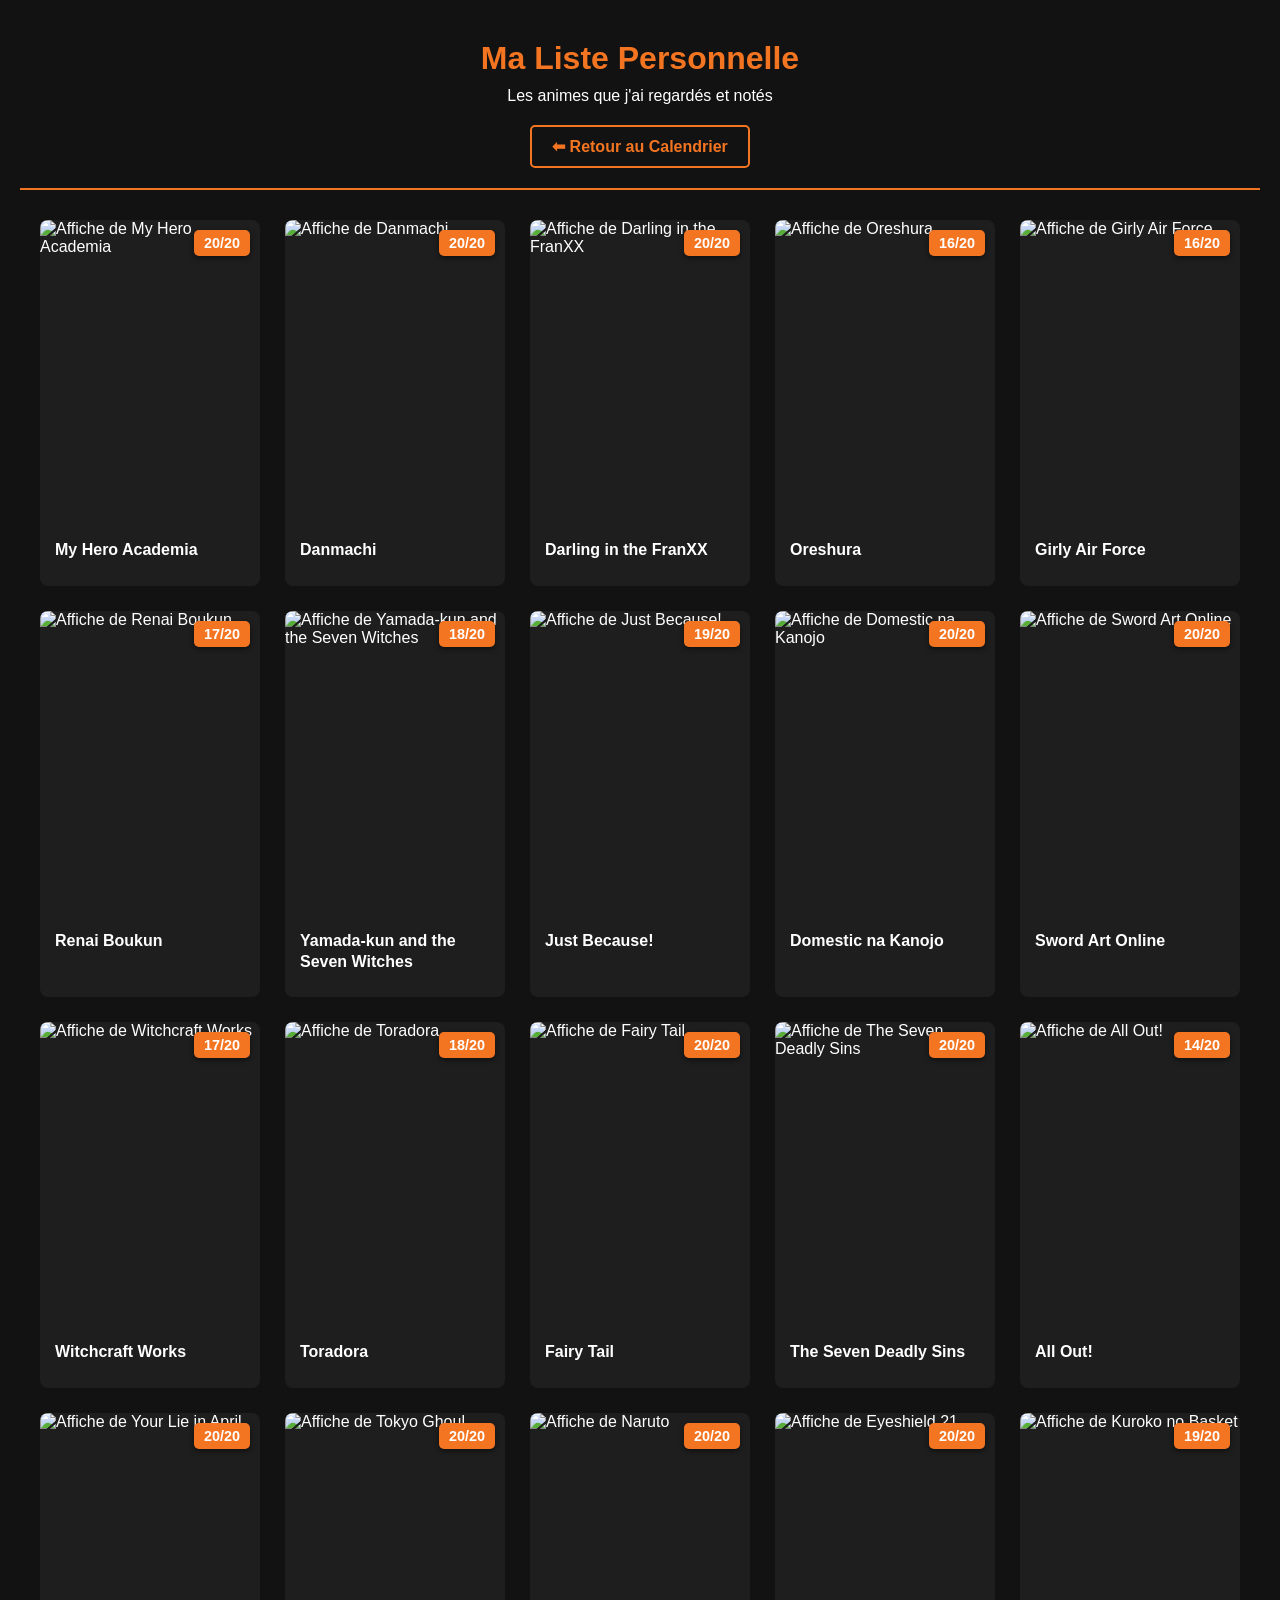
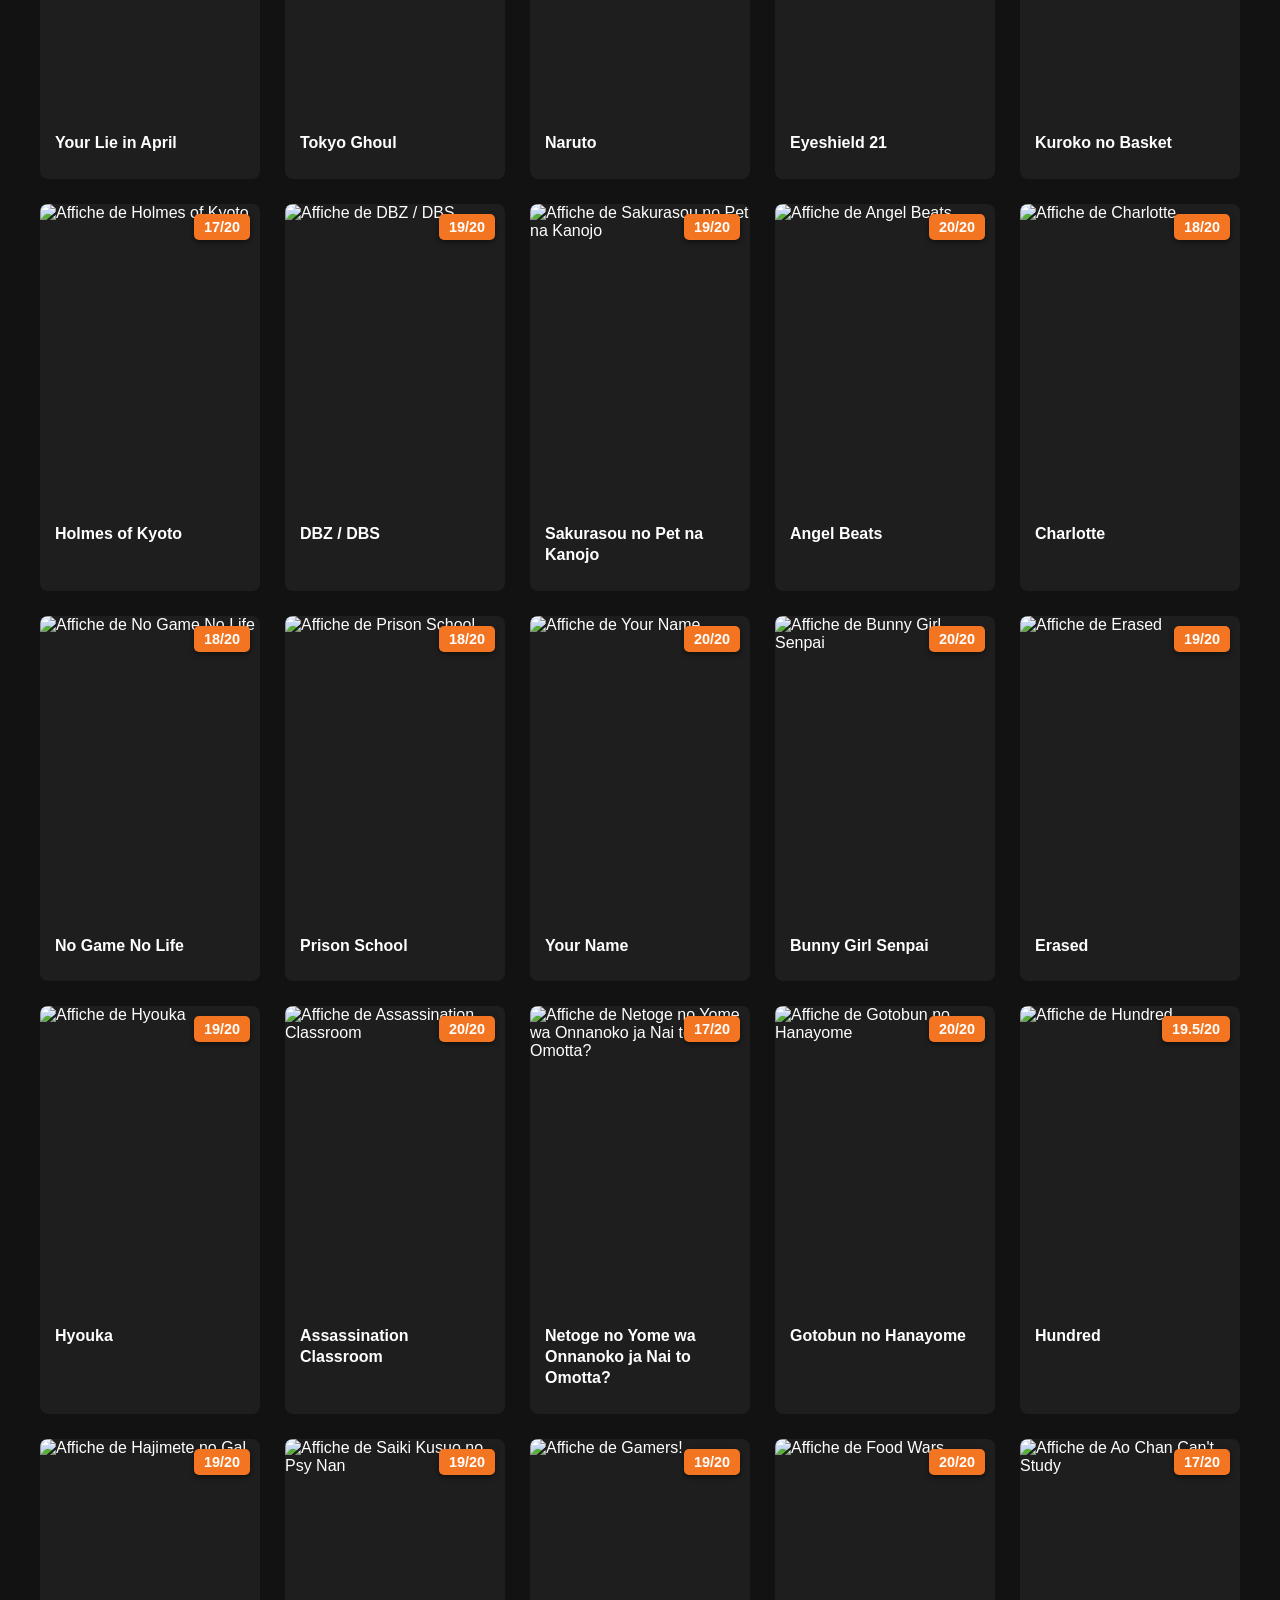
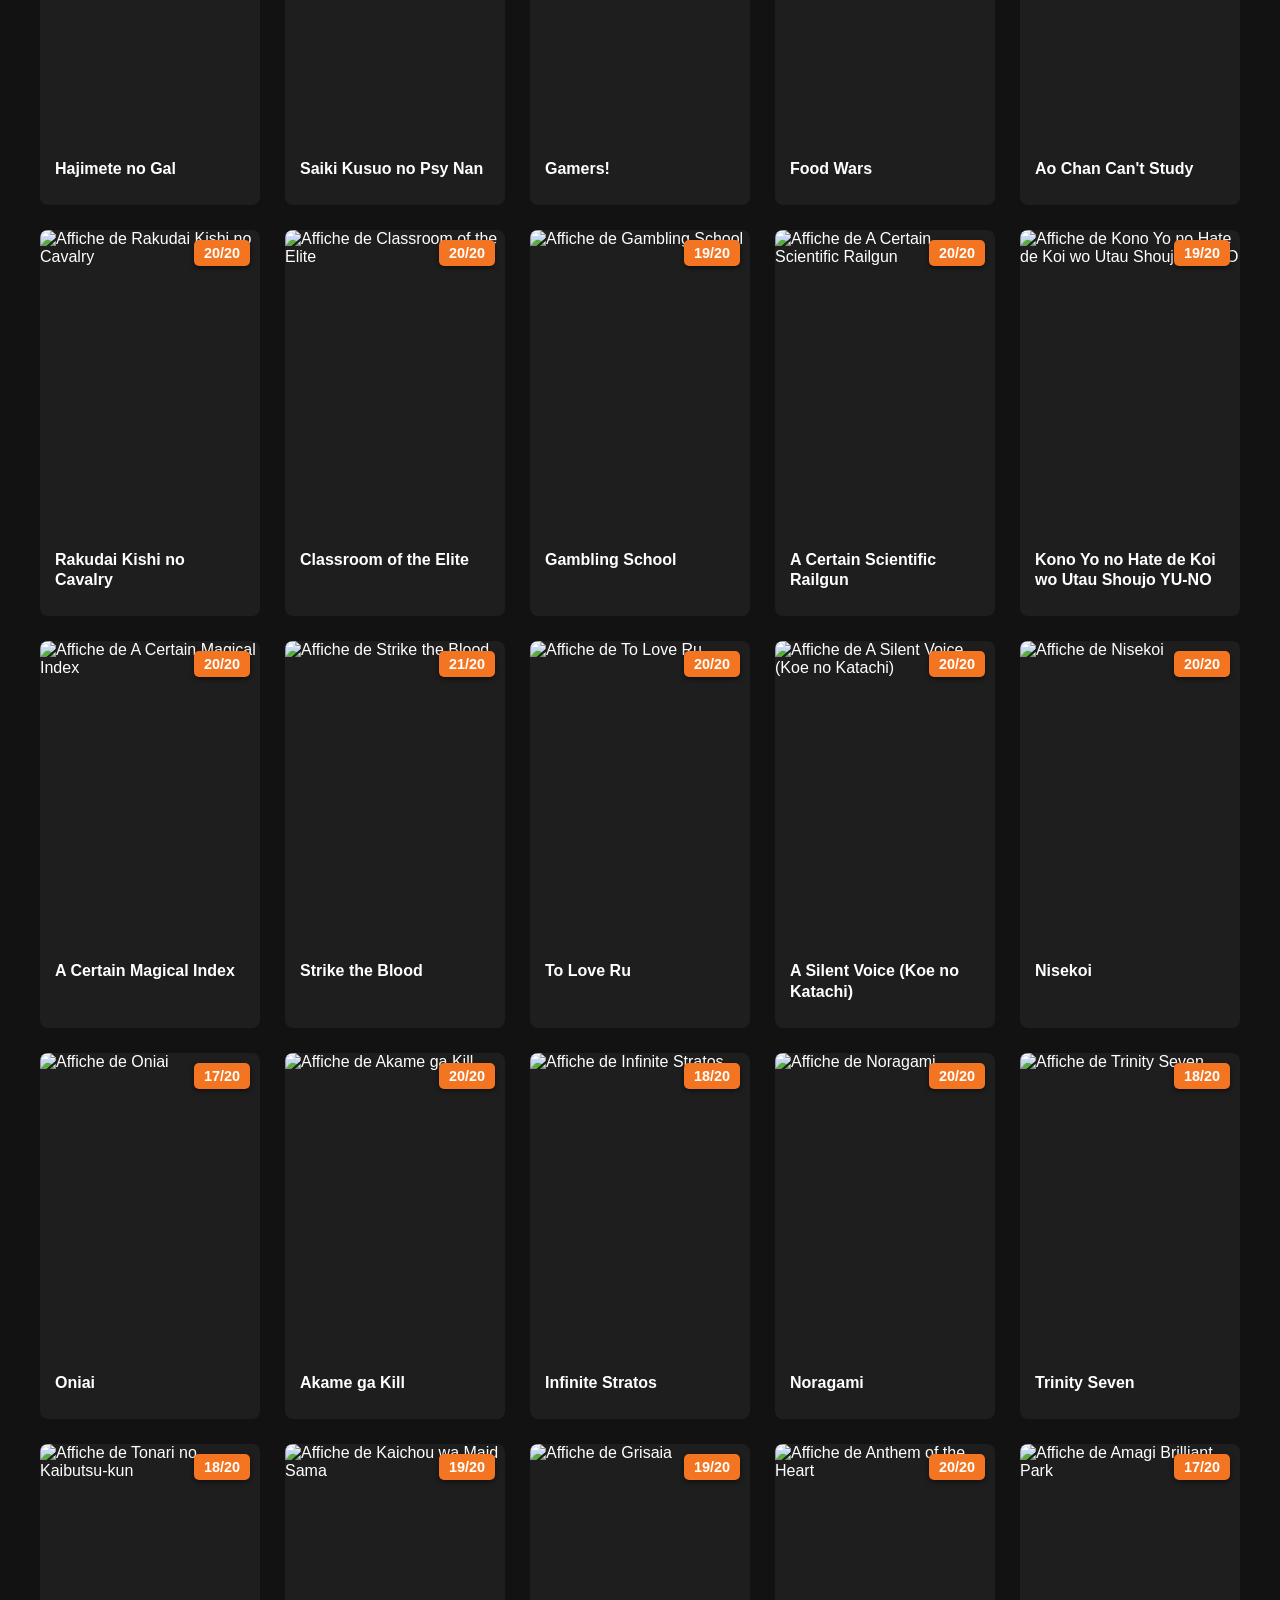
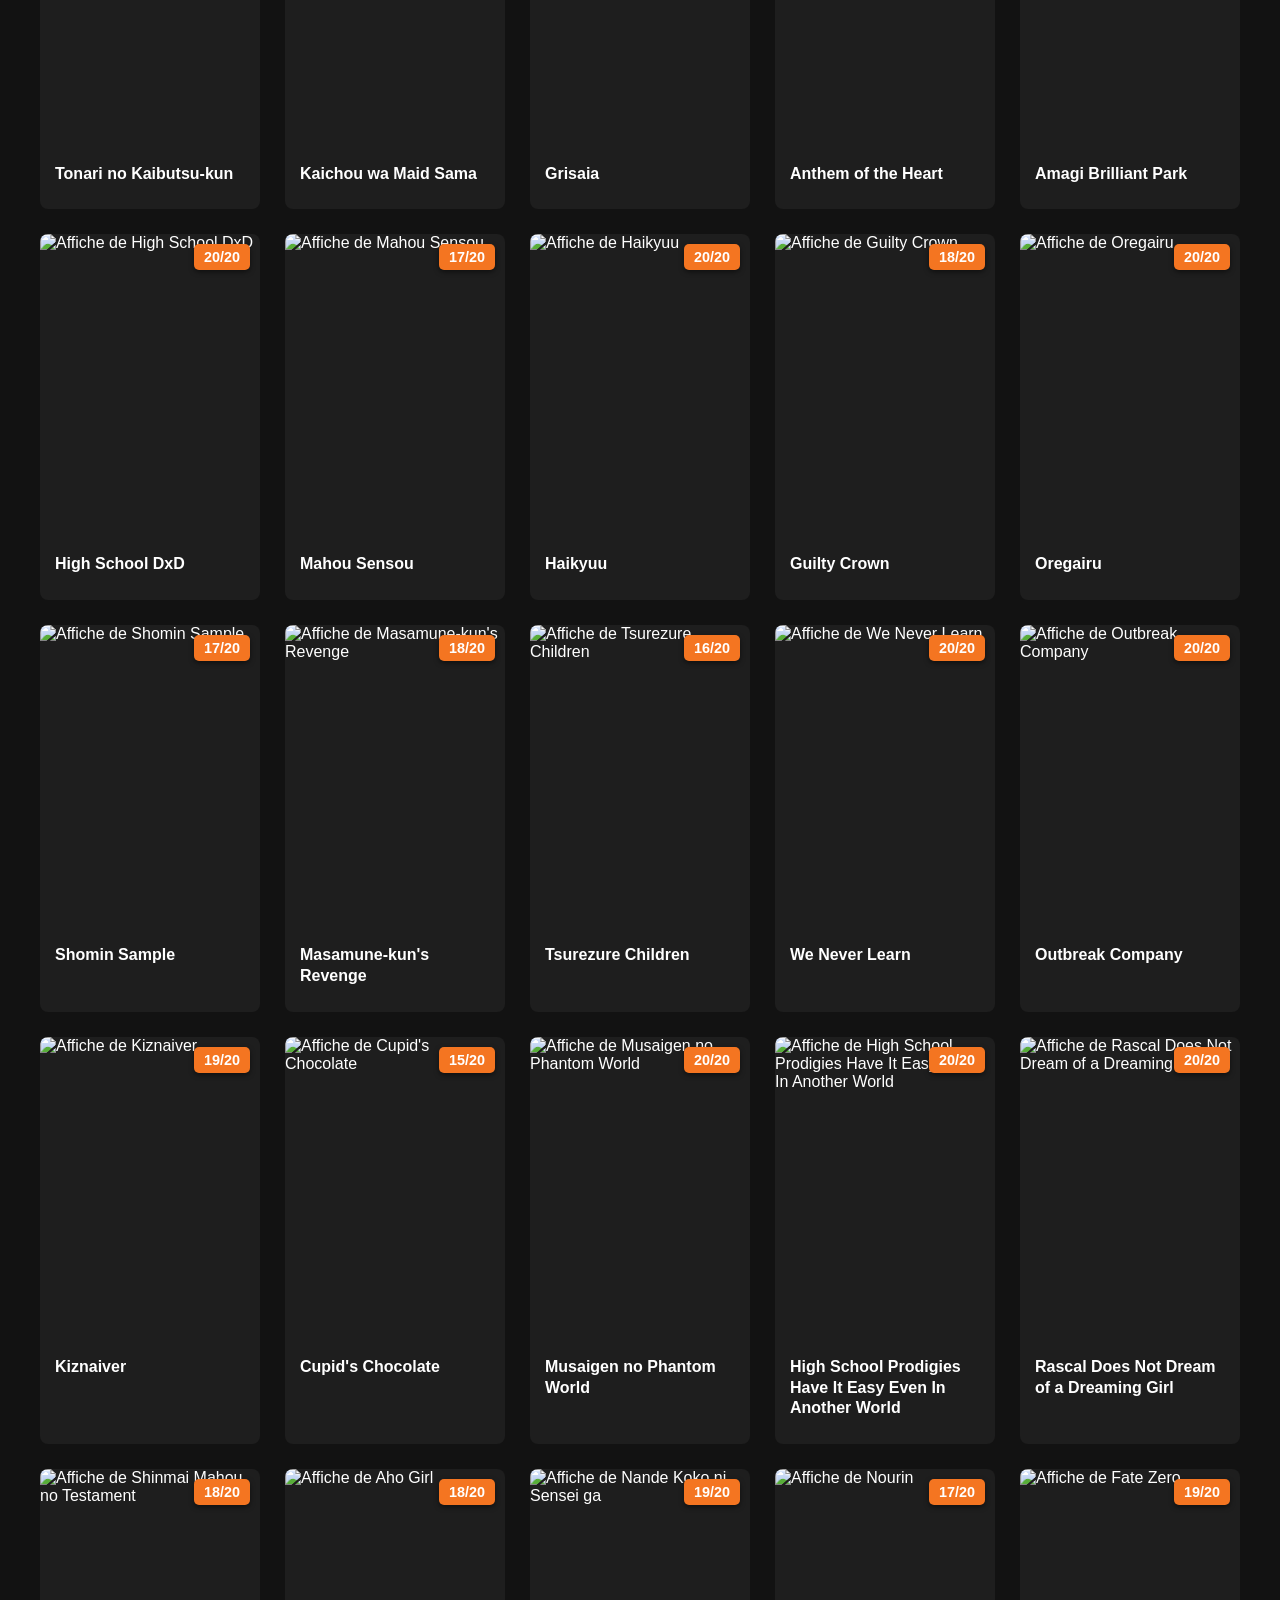
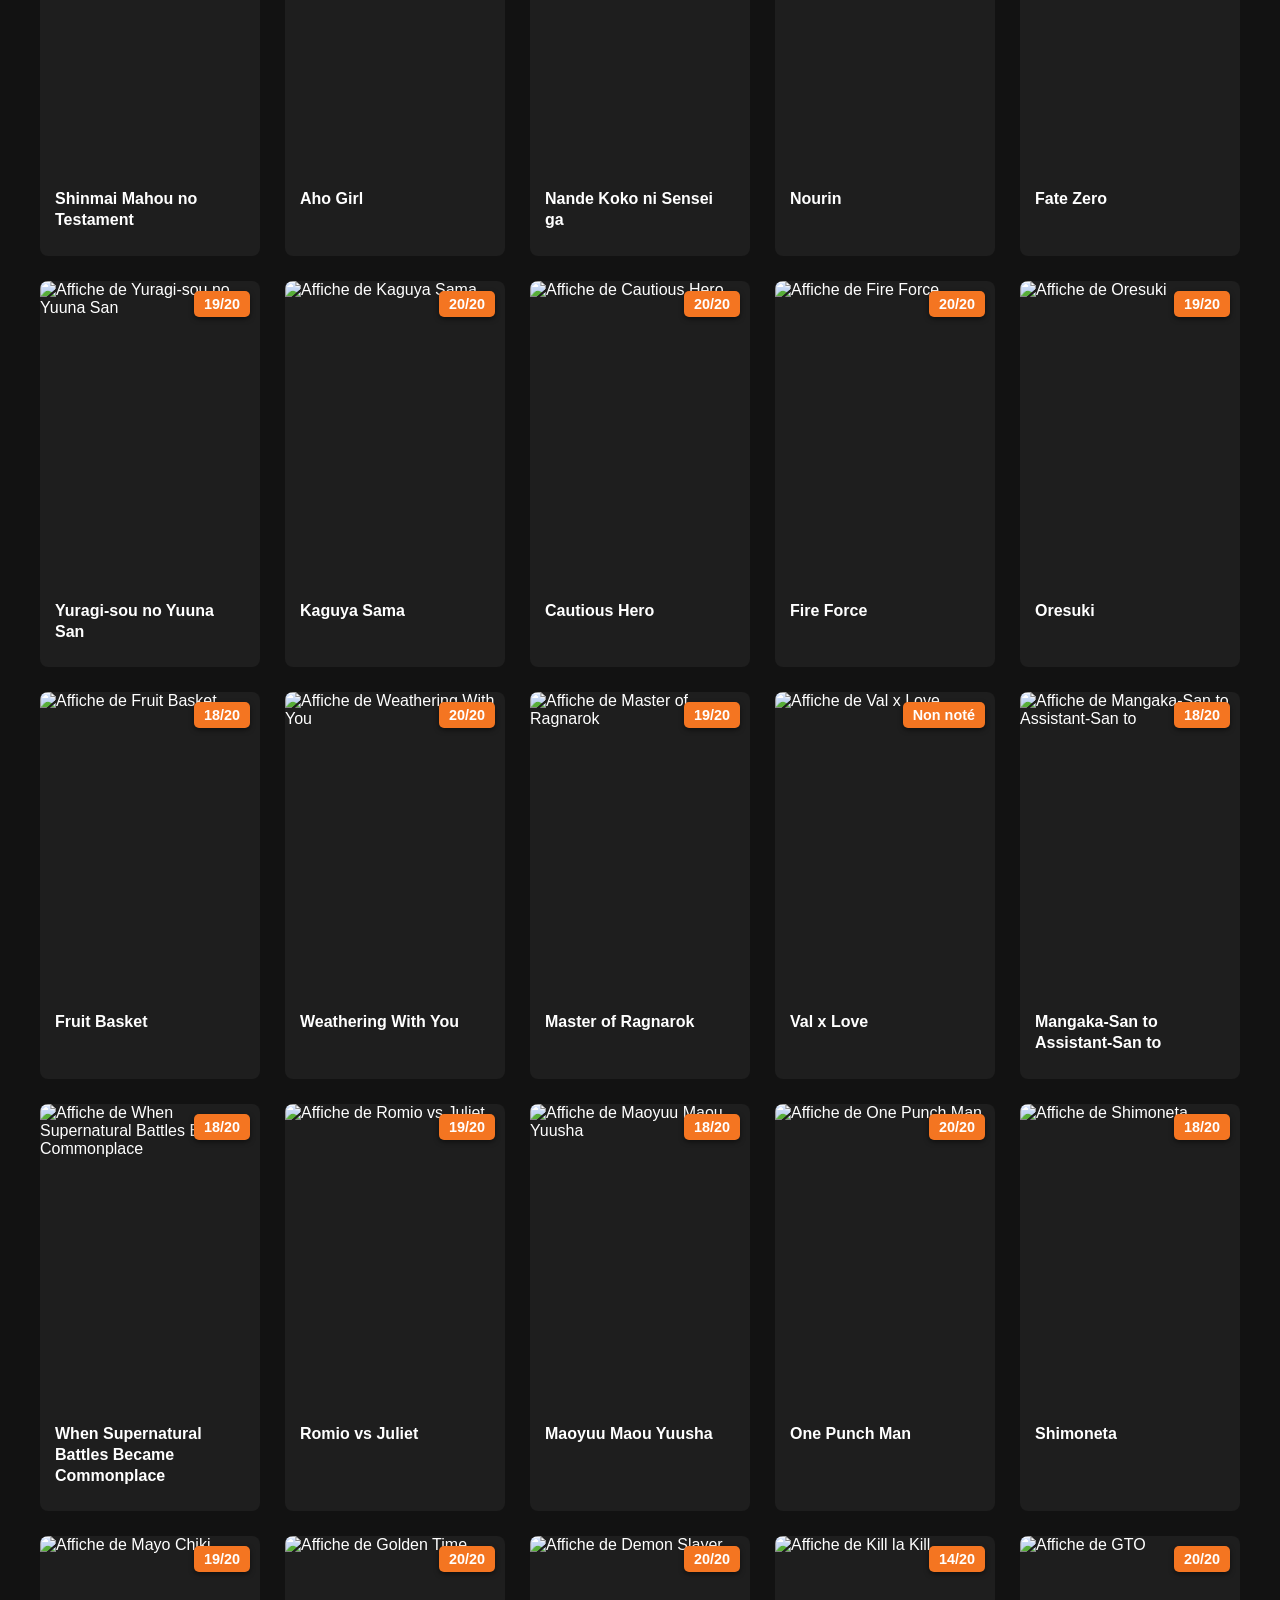
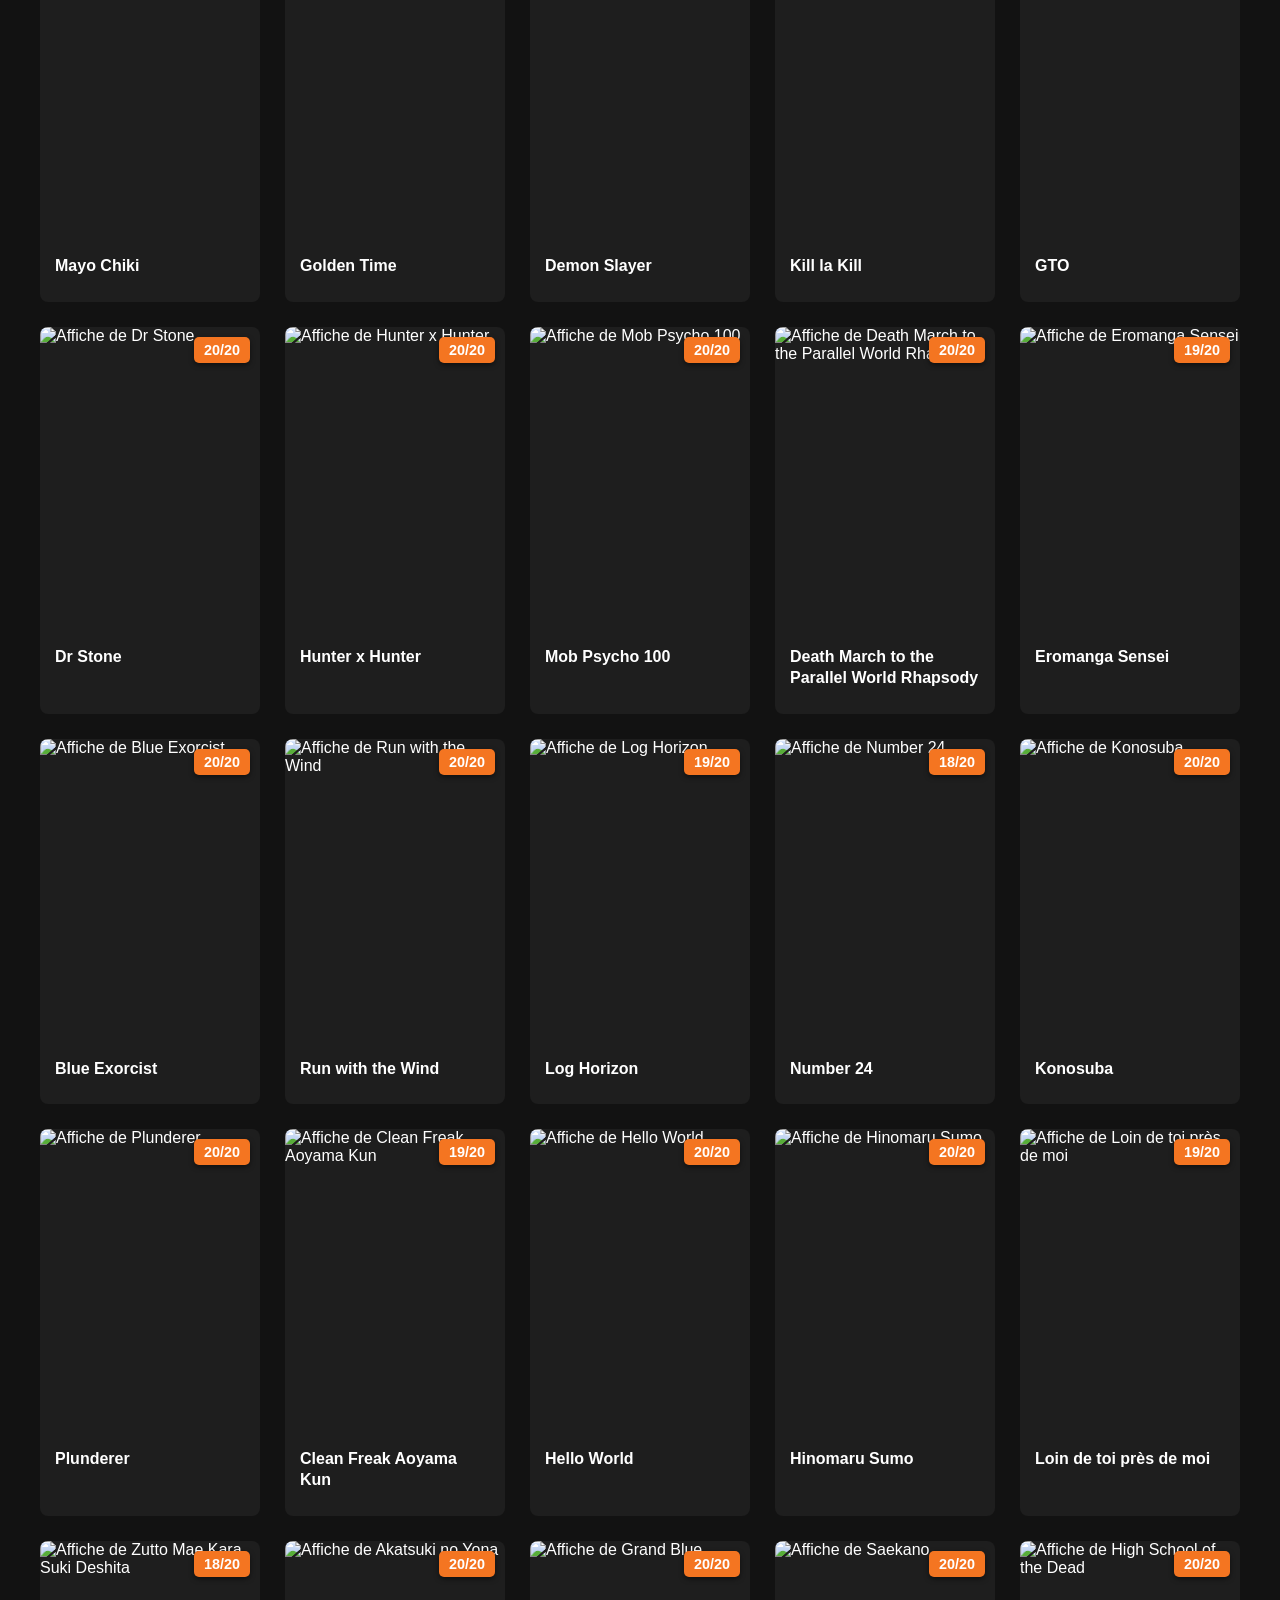
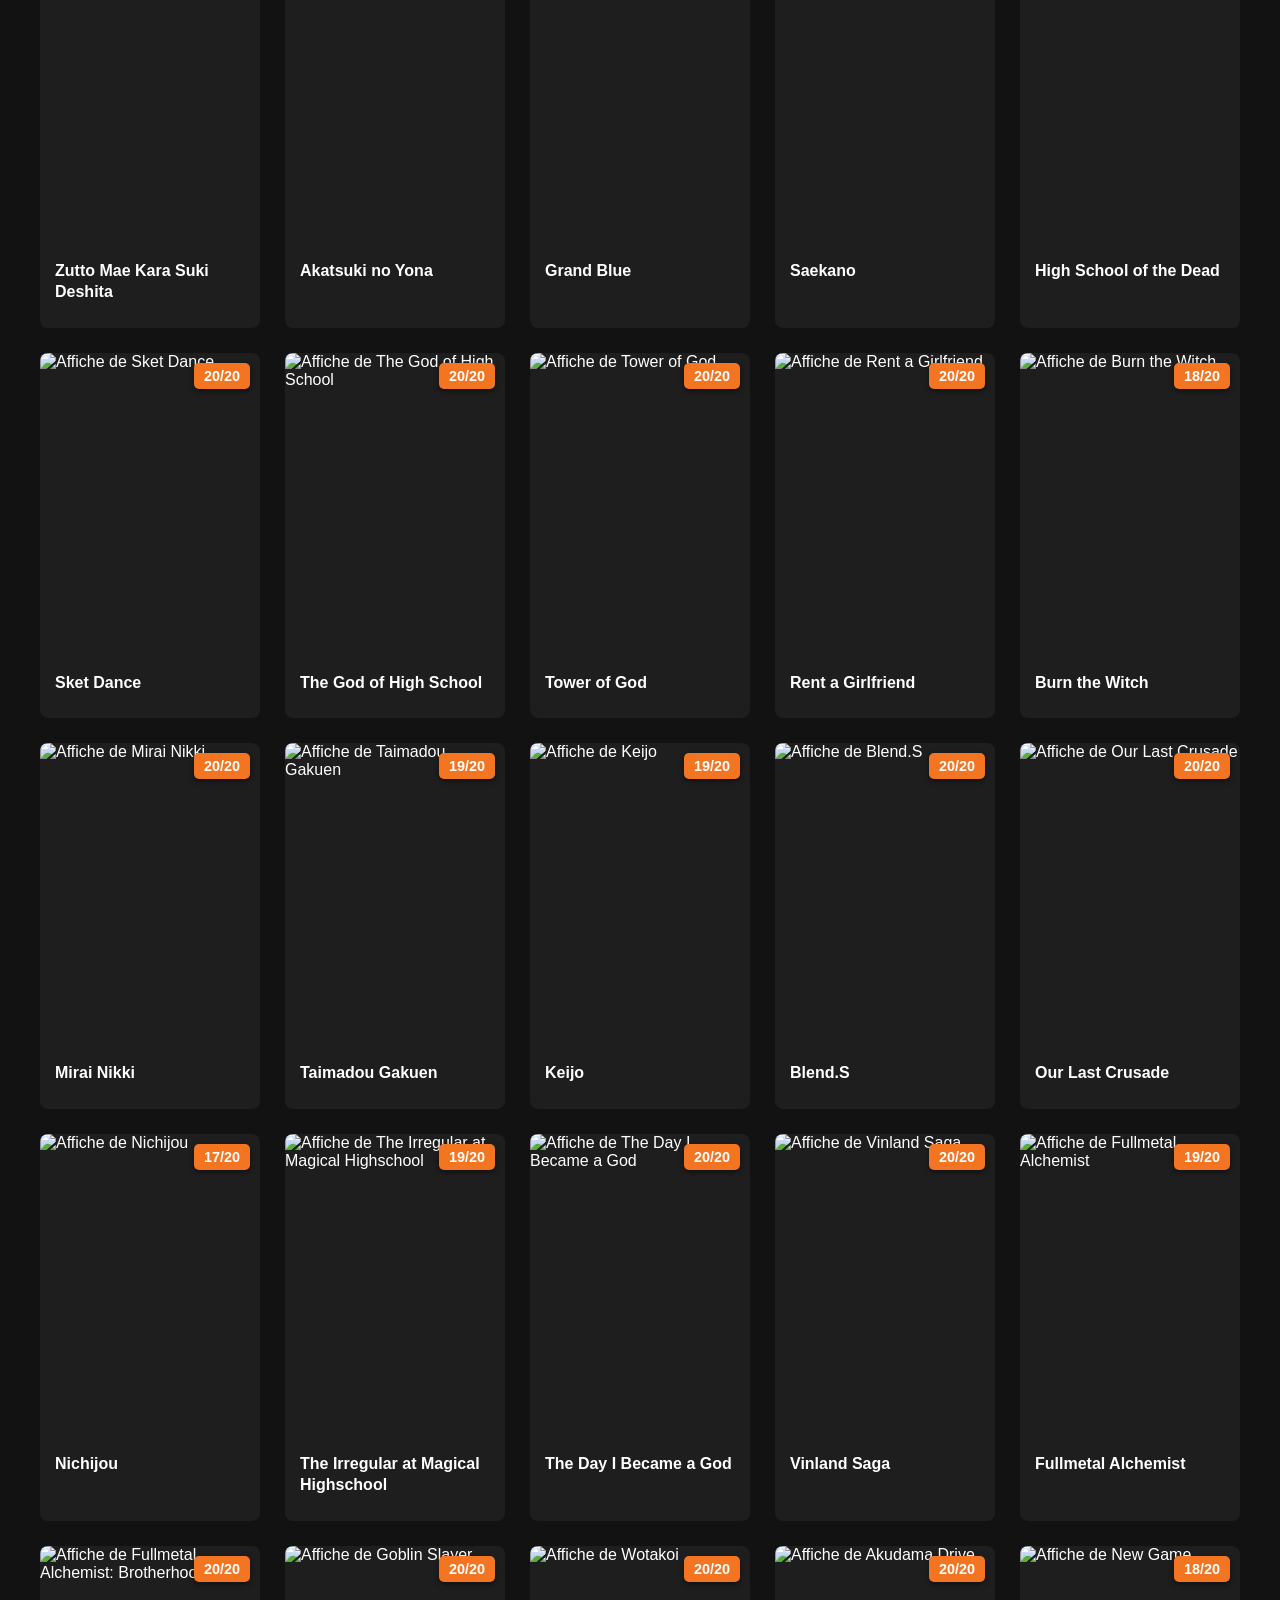
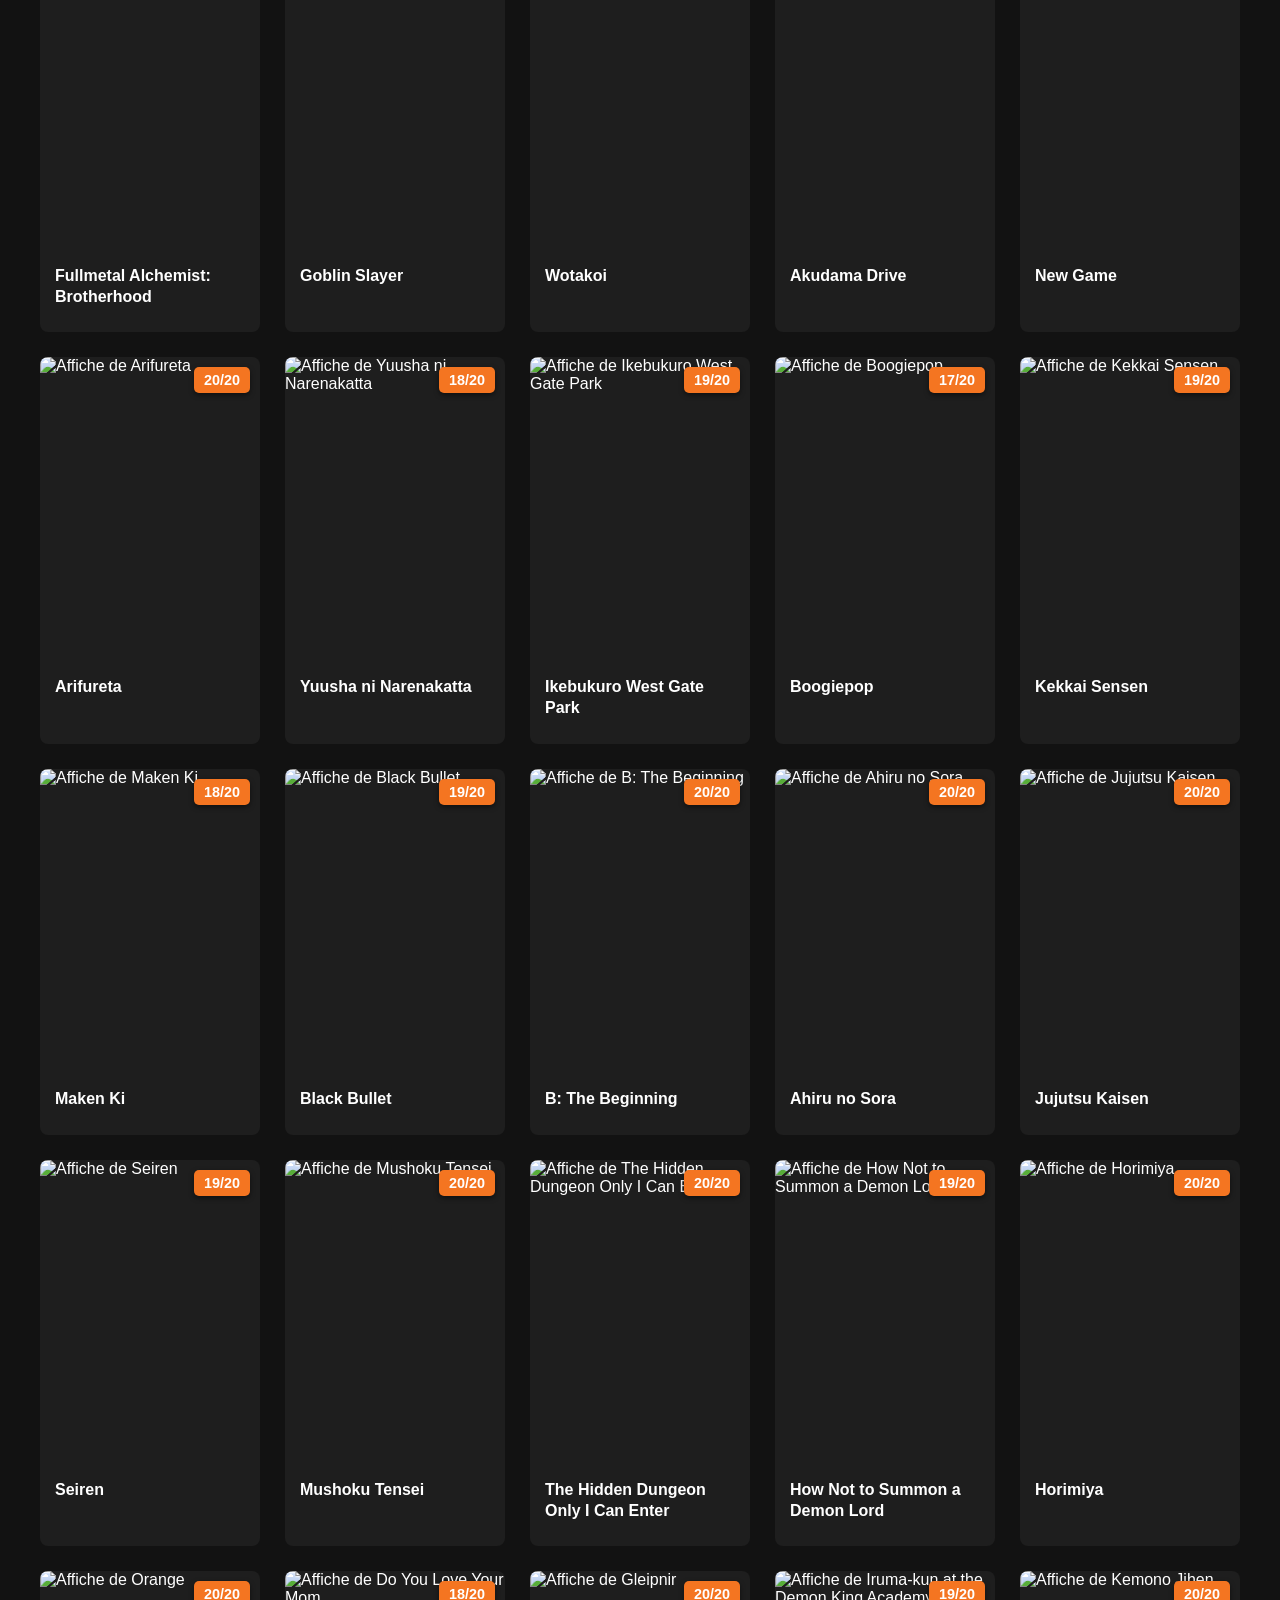
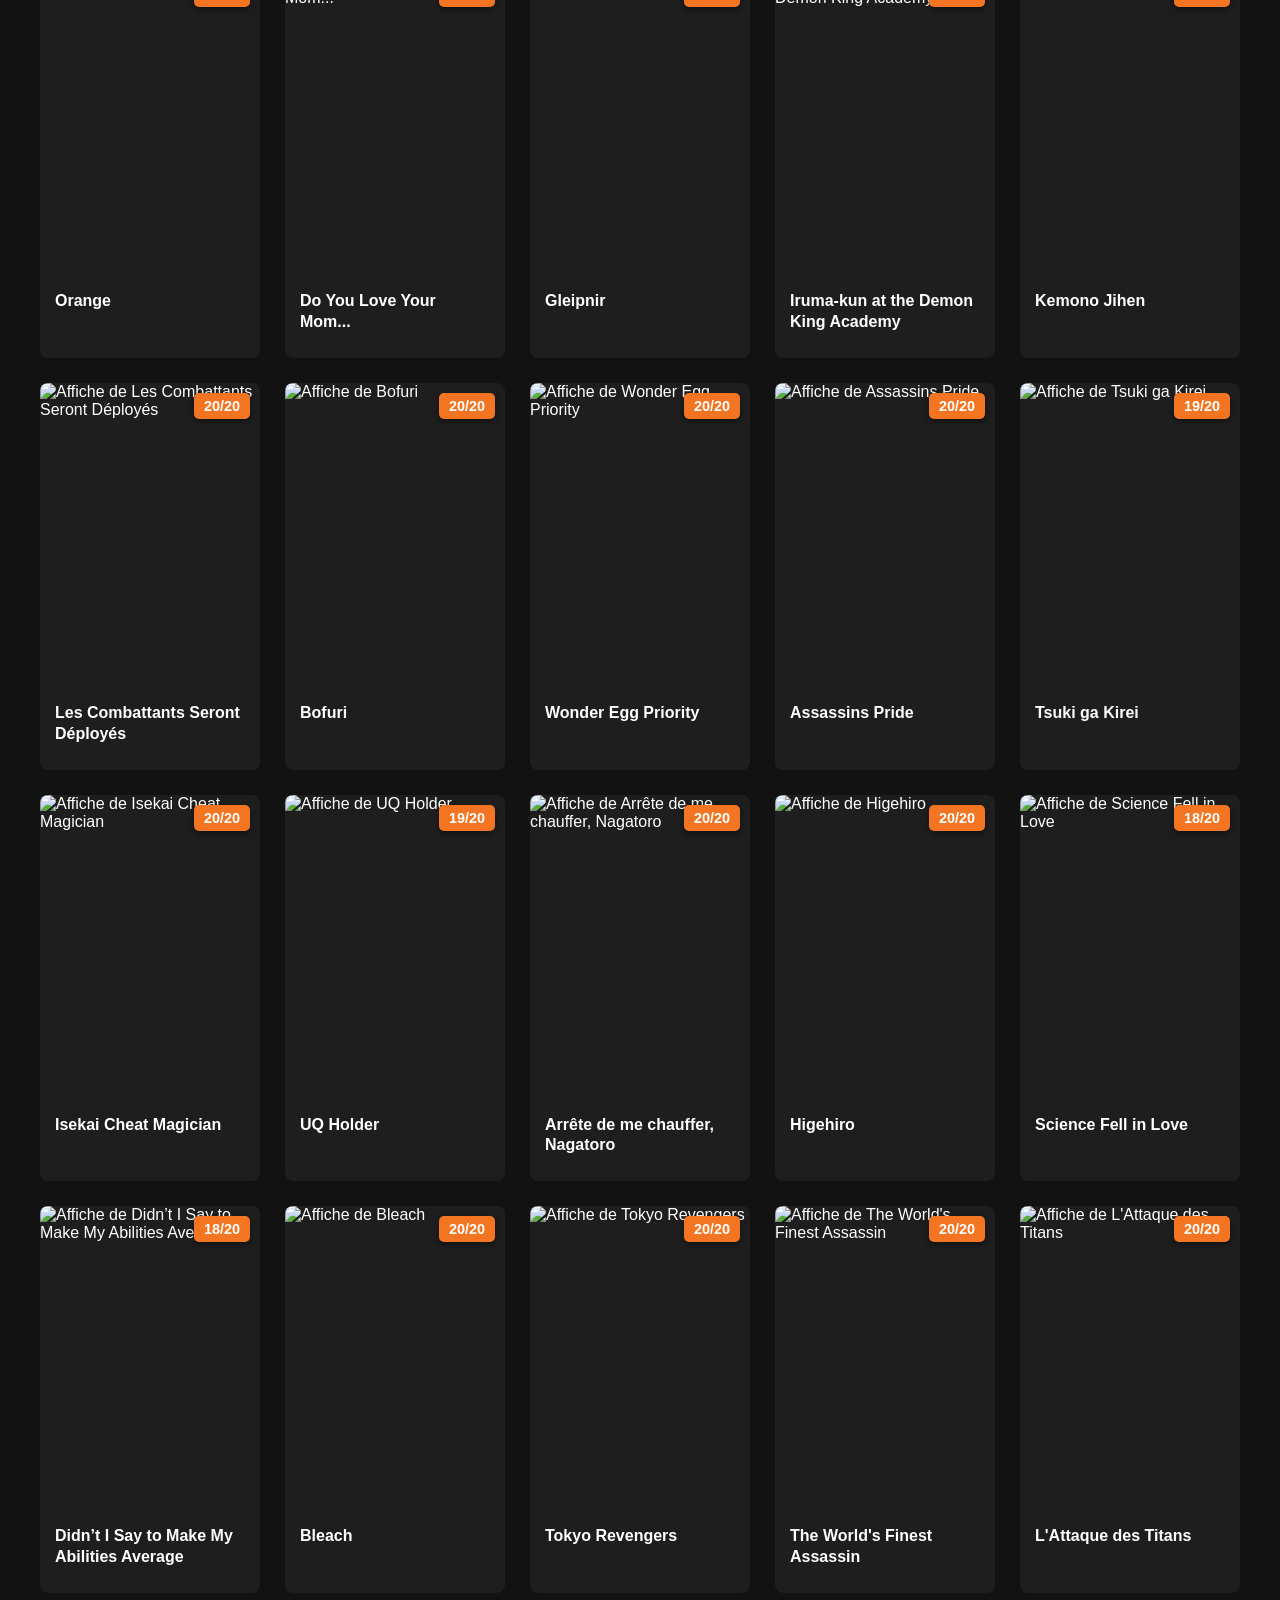
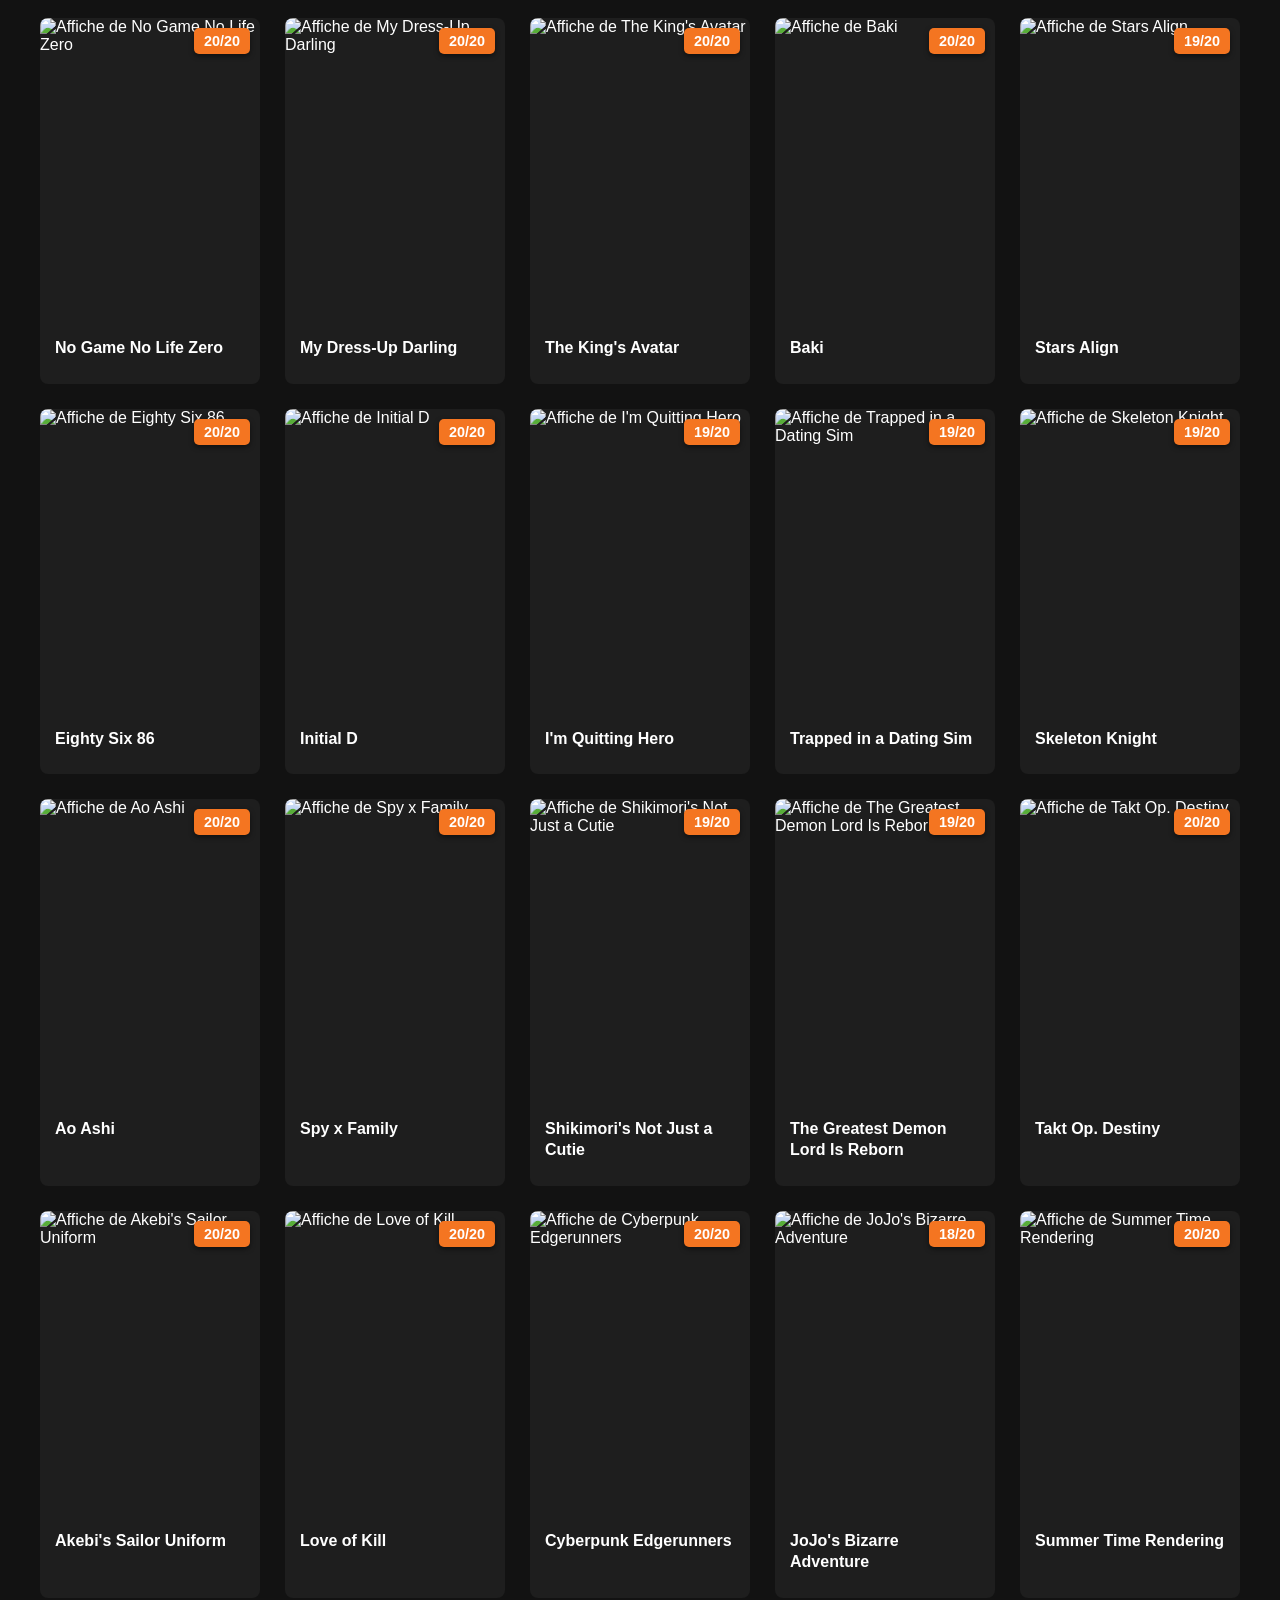
==== maliste.html @ eeb7c41f "Add files via upload" ====
<!DOCTYPE html>
<html lang="fr">
<head>
    <meta charset="UTF-8">
    <meta name="viewport" content="width=device-width, initial-scale=1.0">
    <title>Ma Liste d'Animes</title>
    <link rel="stylesheet" href="style.css">
</head>
<body>
<header>
        <h1>Ma Liste Personnelle</h1>
        <p>Les animes que j'ai regardés et notés</p>
        
        <nav class="top-nav">
            <a href="index.html" class="nav-btn">⬅ Retour au Calendrier</a>
        </nav>
    </header>

    <main>
        <div id="mylist-container" class="grid-container">
            </div>
    </main>

    <script src="maliste.js"></script>
</body>
</html>
---- style.css ----
* {
    margin: 0;
    padding: 0;
    box-sizing: border-box;
    font-family: 'Segoe UI', Tahoma, Geneva, Verdana, sans-serif;
}

body {
    background-color: #121212;
    color: #ffffff;
    padding: 20px;
}

header {
    text-align: center;
    margin-bottom: 30px;
    padding: 20px 0;
    border-bottom: 2px solid #f47521;
}

h1 {
    color: #f47521;
    margin-bottom: 10px;
}

.controls {
    display: flex;
    justify-content: center;
    flex-wrap: wrap;
    gap: 20px;
    margin-bottom: 40px;
    background-color: #1e1e1e;
    padding: 20px;
    border-radius: 8px;
}

.filter-group {
    display: flex;
    align-items: center;
    gap: 10px;
}

.filter-group label {
    font-size: 1rem;
    color: #f47521;
    font-weight: bold;
}

select {
    padding: 10px;
    background-color: #121212;
    color: #ffffff;
    border: 1px solid #f47521;
    border-radius: 5px;
    font-size: 0.95rem;
    cursor: pointer;
    outline: none;
    min-width: 180px;
}

select:hover, select:focus {
    box-shadow: 0 0 10px rgba(244, 117, 33, 0.3);
}

.grid-container {
    display: grid;
    grid-template-columns: repeat(auto-fill, minmax(200px, 1fr));
    gap: 25px;
    max-width: 1200px;
    margin: 0 auto;
}

.anime-card {
    background-color: #1e1e1e;
    border-radius: 8px;
    overflow: hidden;
    transition: transform 0.3s ease, box-shadow 0.3s ease;
    display: flex;
    flex-direction: column;
}

.anime-card:hover {
    transform: translateY(-5px);
    box-shadow: 0 10px 20px rgba(244, 117, 33, 0.2);
}

.anime-card img {
    width: 100%;
    height: 300px;
    object-fit: cover;
}

.card-content {
    padding: 15px;
    flex-grow: 1;
    display: flex;
    flex-direction: column;
    justify-content: space-between;
}

.card-content h3 {
    font-size: 1.1rem;
    margin-bottom: 10px;
    line-height: 1.3;
}

.overview {
    font-size: 0.85rem;
    color: #aaa;
    margin-bottom: 15px;
    display: -webkit-box;
    -webkit-line-clamp: 3;
    -webkit-box-orient: vertical;
    overflow: hidden;
}

.card-content a {
    display: inline-block;
    text-decoration: none;
    background-color: #f47521;
    color: #fff;
    padding: 8px 15px;
    border-radius: 4px;
    text-align: center;
    font-weight: bold;
    transition: background-color 0.2s;
}

.card-content a:hover {
    background-color: #d15d15;
}

.loading, .error {
    text-align: center;
    grid-column: 1 / -1;
    font-size: 1.2rem;
    color: #888;
}

.error {
    color: #ff4444;
}

/* Style spécifique pour la note sur l'image */
.rating-badge {
    position: absolute;
    top: 10px;
    right: 10px;
    background-color: #f47521;
    color: white;
    padding: 5px 10px;
    border-radius: 5px;
    font-weight: bold;
    font-size: 0.9rem;
    box-shadow: 0 2px 5px rgba(0,0,0,0.5);
    z-index: 2;
}

.anime-card {
    position: relative; /* Nécessaire pour placer le badge par-dessus */
}
@media (max-width: 600px) {
    /* On passe le conteneur principal en colonne */
    .controls {
        flex-direction: column;
        padding: 15px;
        gap: 15px;
    }

    /* On place le texte au-dessus du menu déroulant */
    .filter-group {
        flex-direction: column;
        align-items: flex-start; 
        gap: 5px; 
        width: 100%;
    }

    /* Le menu déroulant prend toute la largeur de l'écran */
    select {
        width: 100%;
        min-width: auto;
    }
}
/* =========================================
   NAVIGATION (Menu du haut)
   ========================================= */
.top-nav {
    margin-top: 20px;
    display: flex;
    justify-content: center;
}

.nav-btn {
    display: inline-block;
    text-decoration: none;
    background-color: transparent;
    color: #f47521;
    border: 2px solid #f47521;
    padding: 10px 20px;
    border-radius: 5px;
    font-weight: bold;
    font-size: 1rem;
    transition: all 0.3s ease;
}

.nav-btn:hover {
    background-color: #f47521;
    color: #ffffff;
    box-shadow: 0 0 15px rgba(244, 117, 33, 0.4);
}
/* =========================================
   STYLE DU BOUTON CHARGER PLUS
   ========================================= */
.load-more-container {
    text-align: center;
    margin-top: 40px;
    margin-bottom: 20px;
}

#load-more-btn {
    background-color: transparent;
    color: #f47521;
    border: 2px solid #f47521;
    padding: 12px 30px;
    font-size: 1.1rem;
    font-weight: bold;
    border-radius: 5px;
    cursor: pointer;
    transition: all 0.3s ease;
}

#load-more-btn:hover {
    background-color: #f47521;
    color: #ffffff;
}

/* Classe utilitaire pour cacher le bouton quand il n'y a plus de pages */
.hidden {
    display: none !important;
}
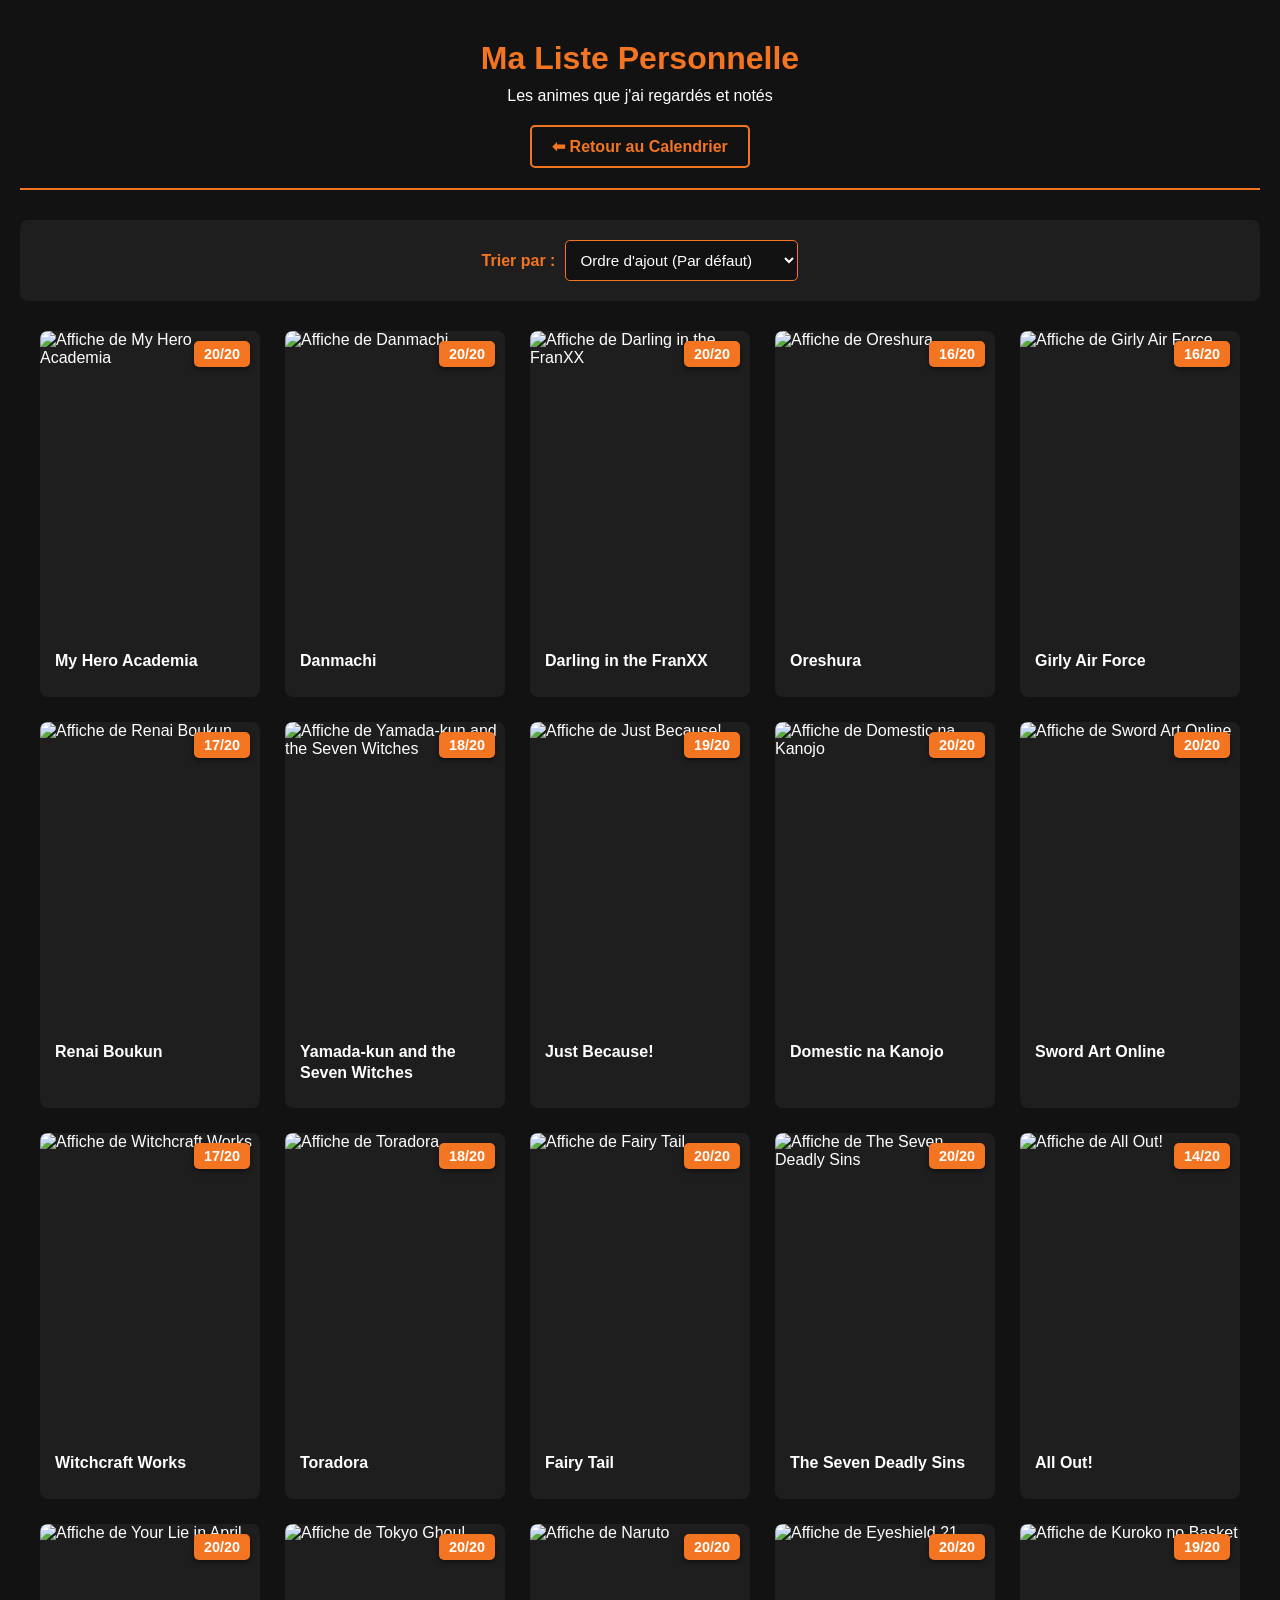
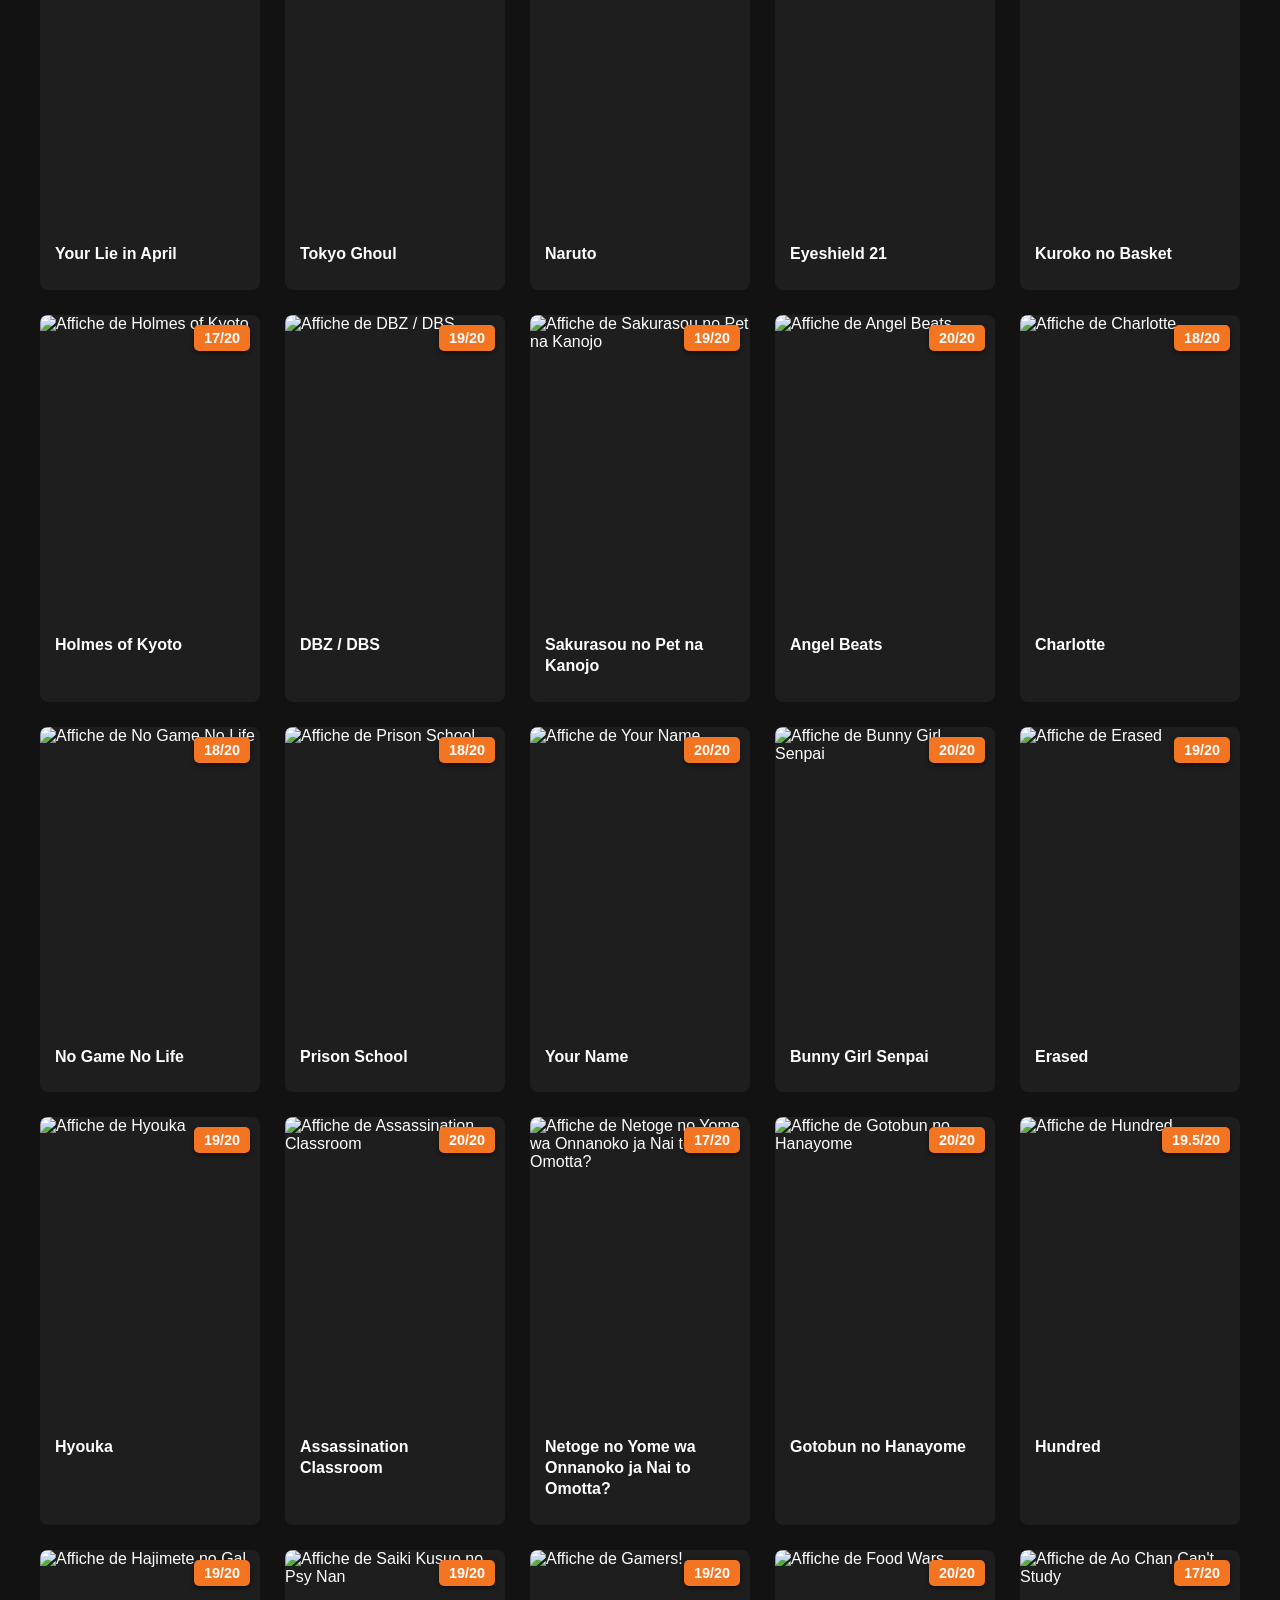
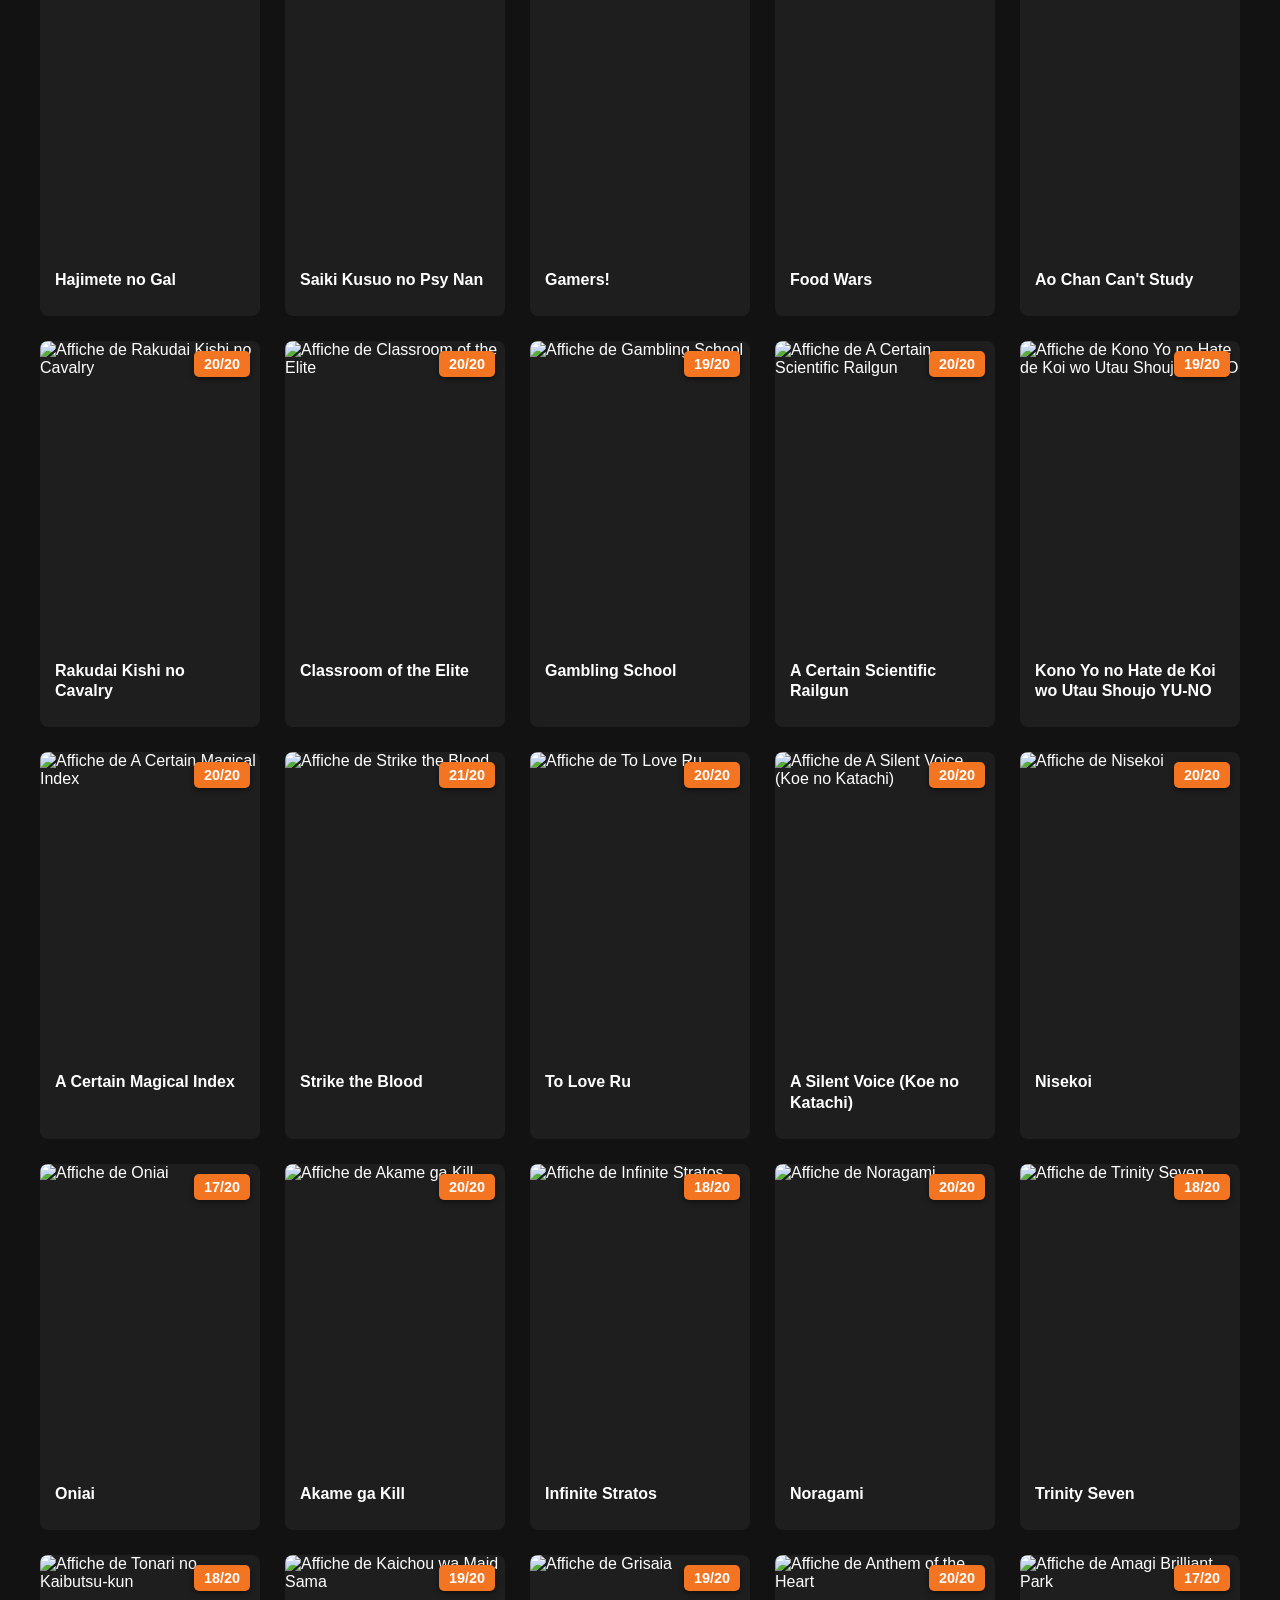
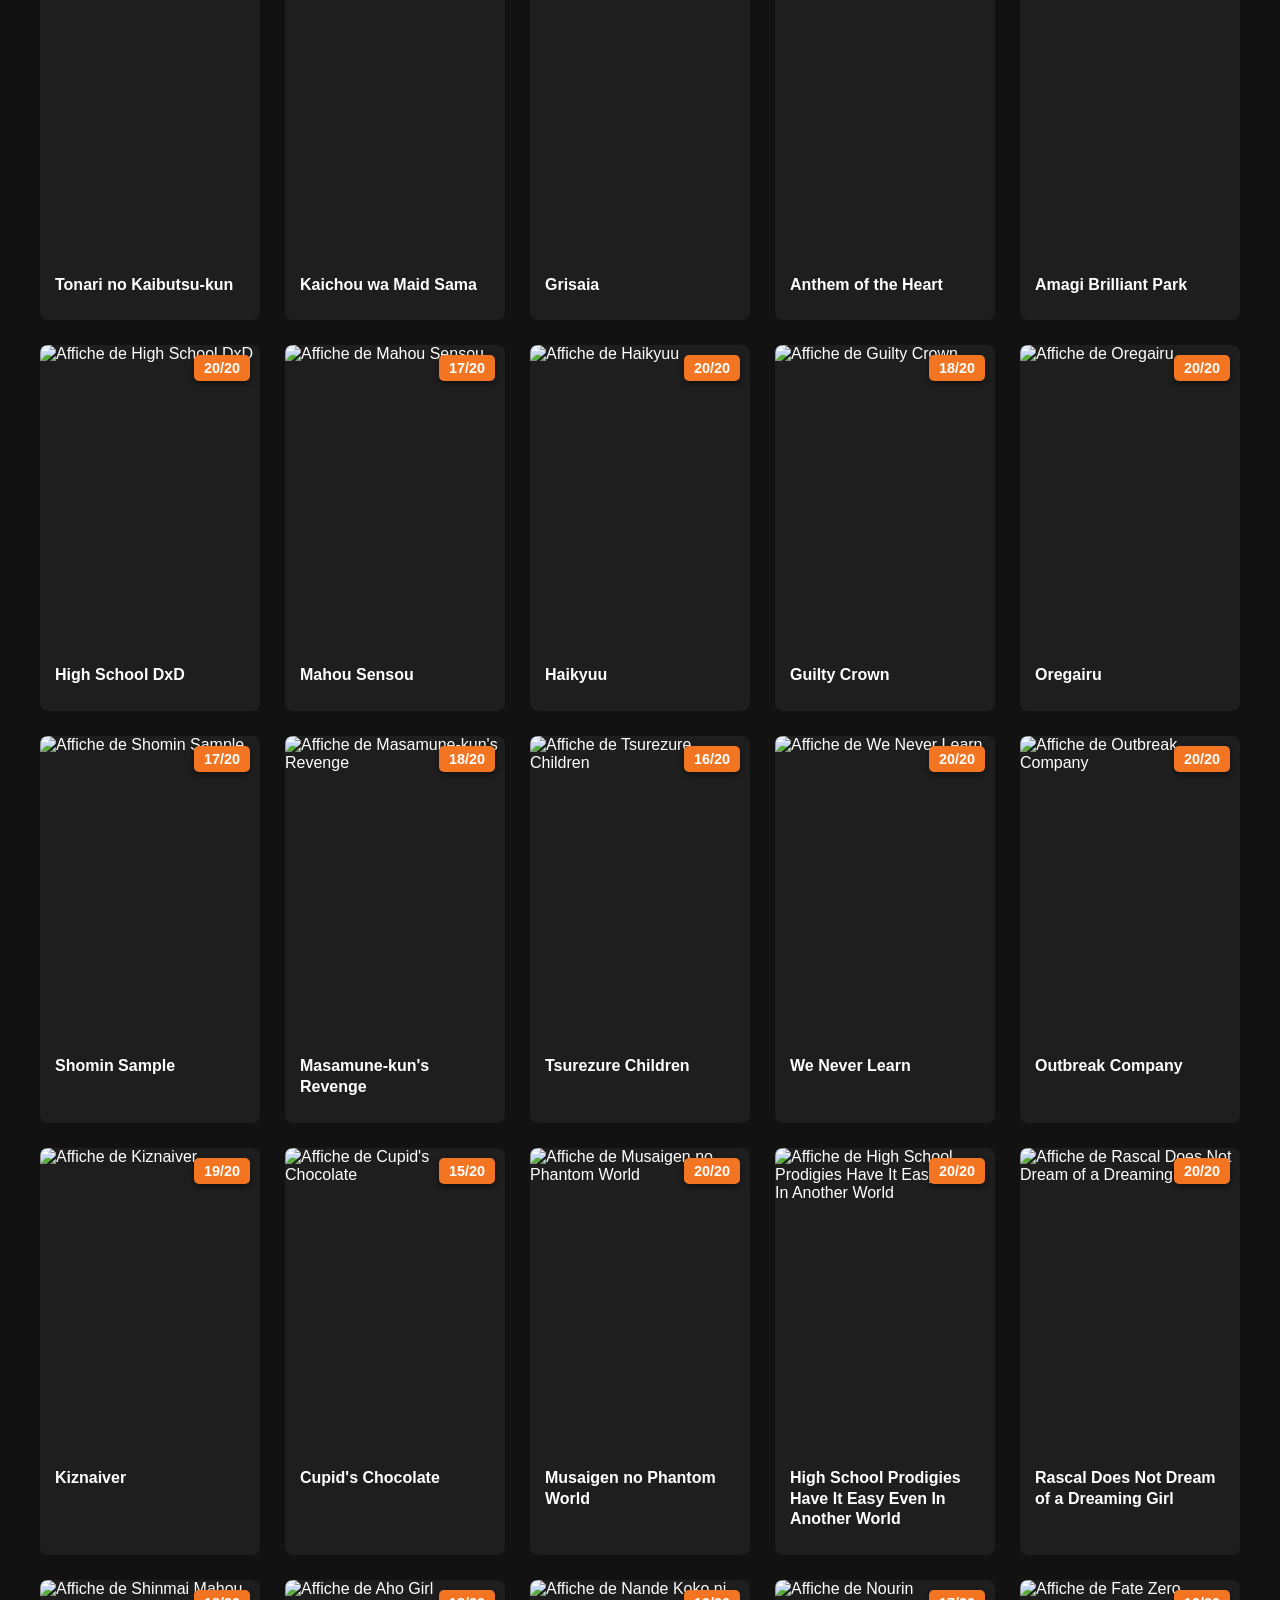
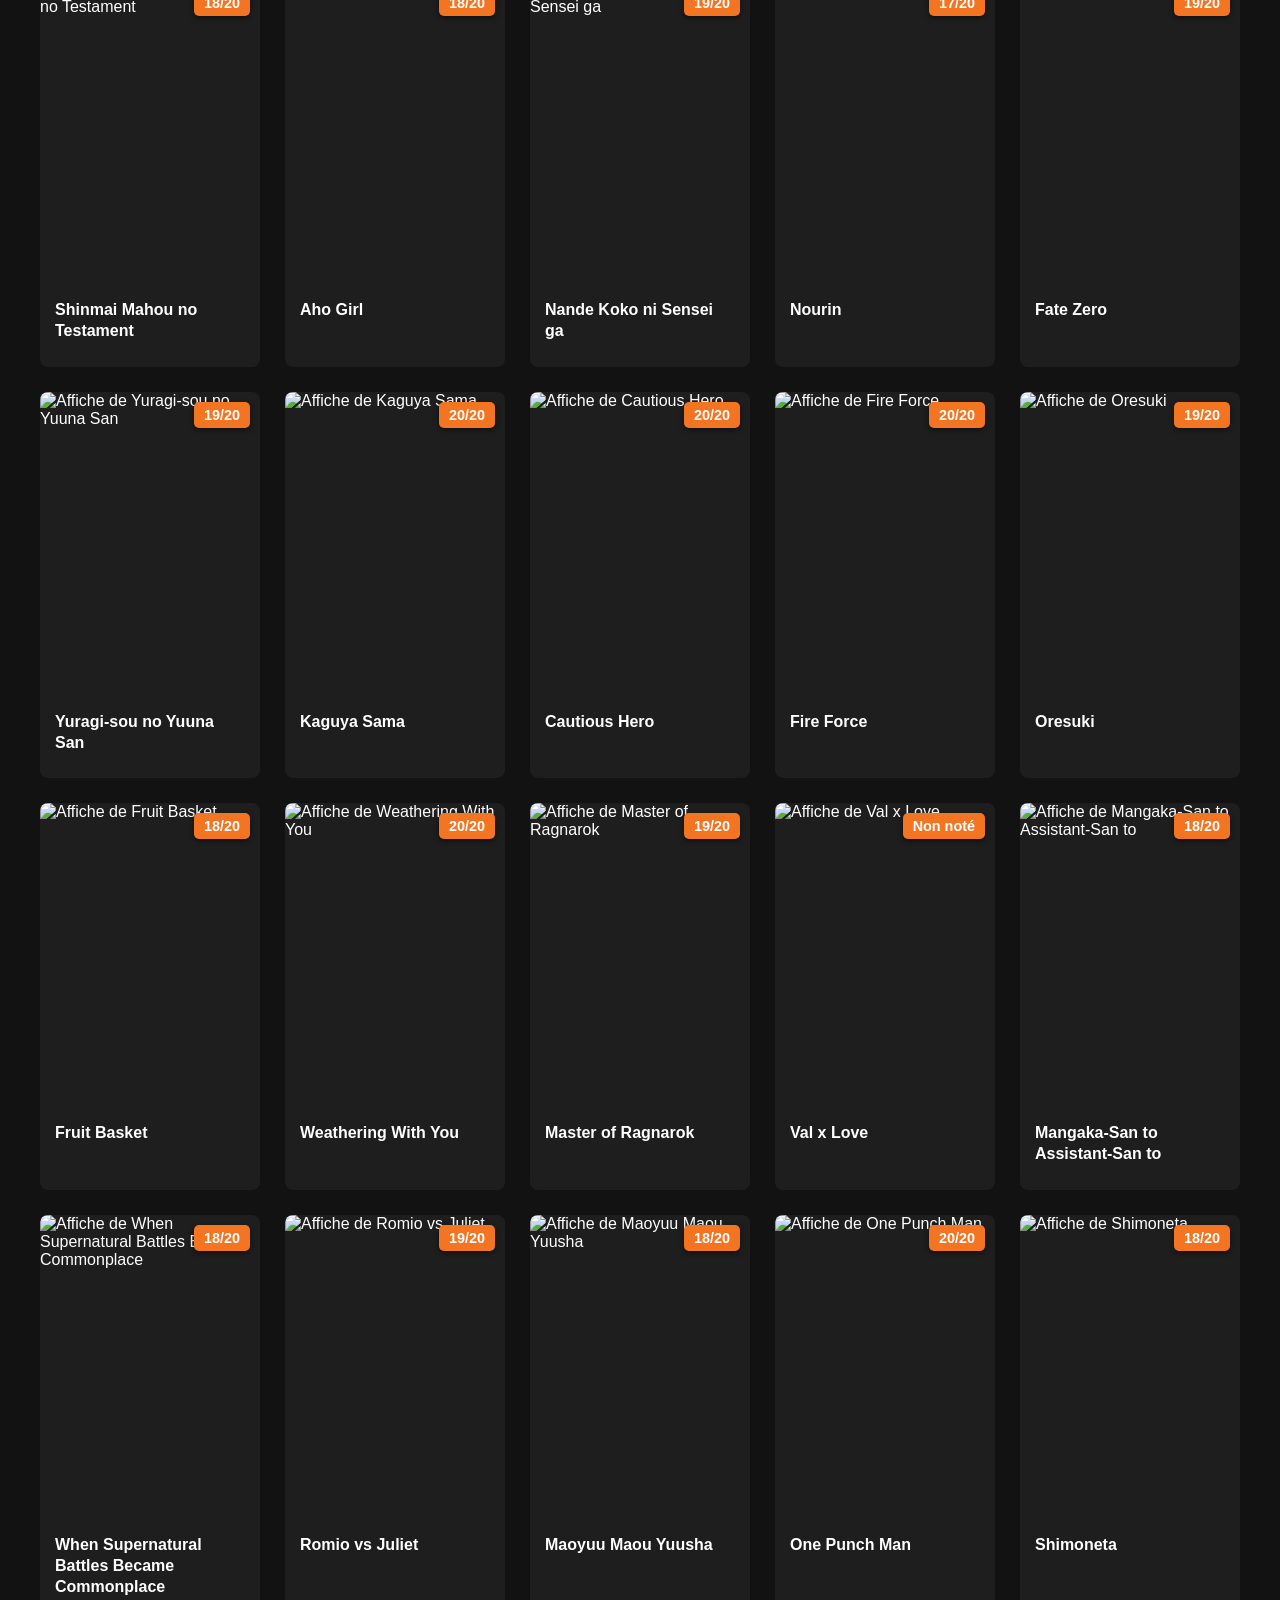
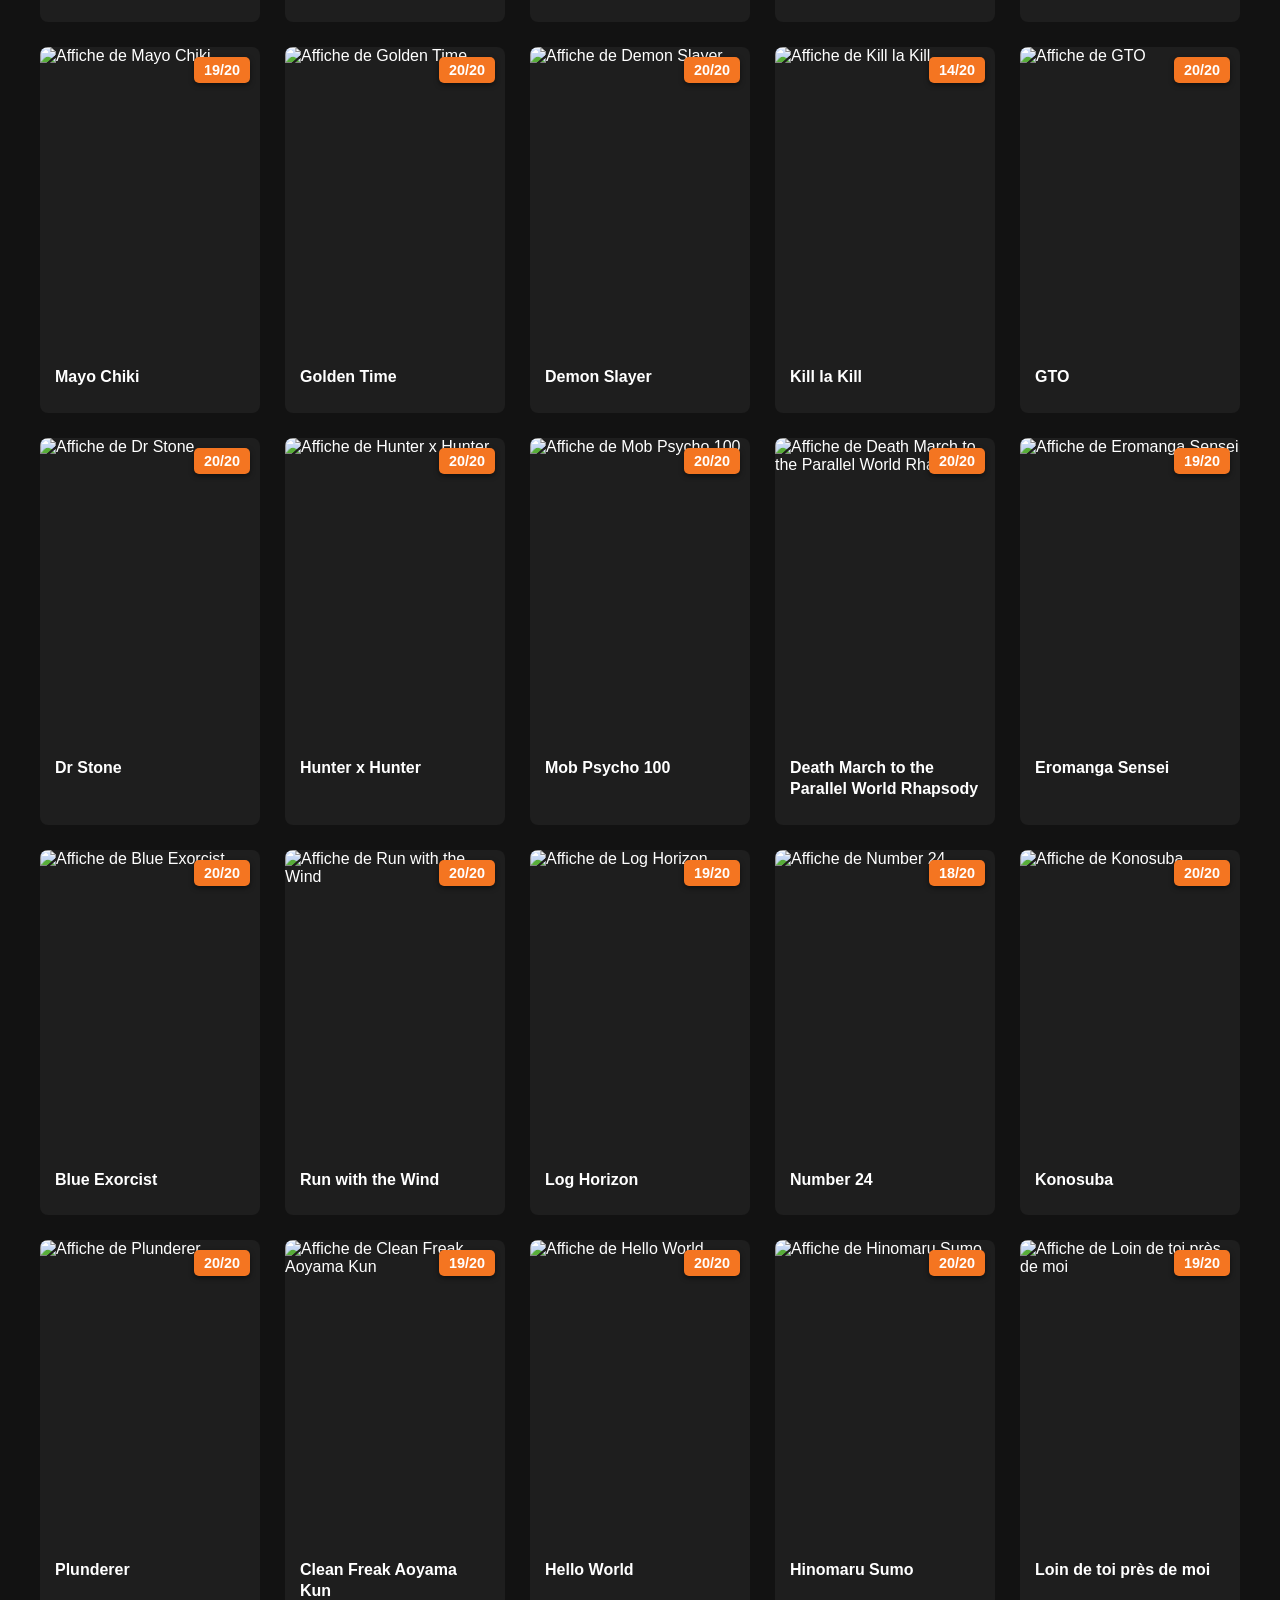
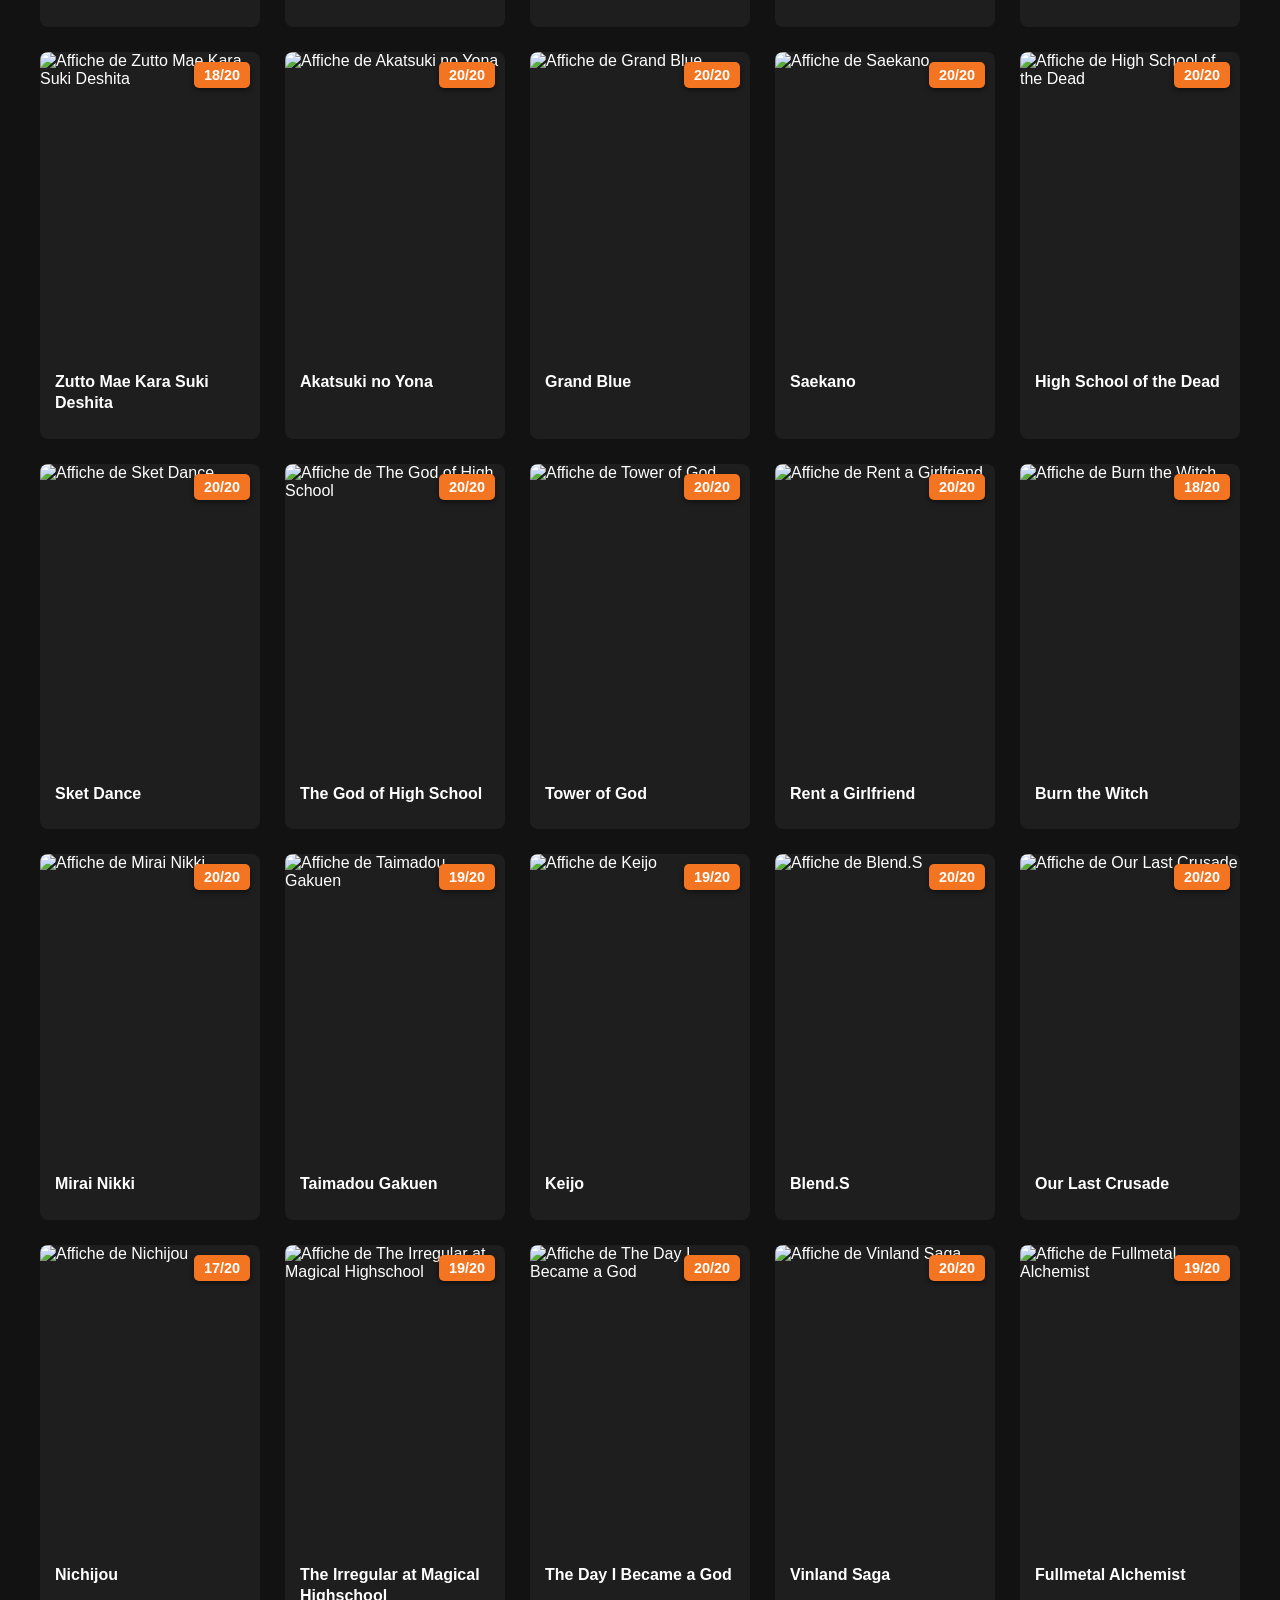
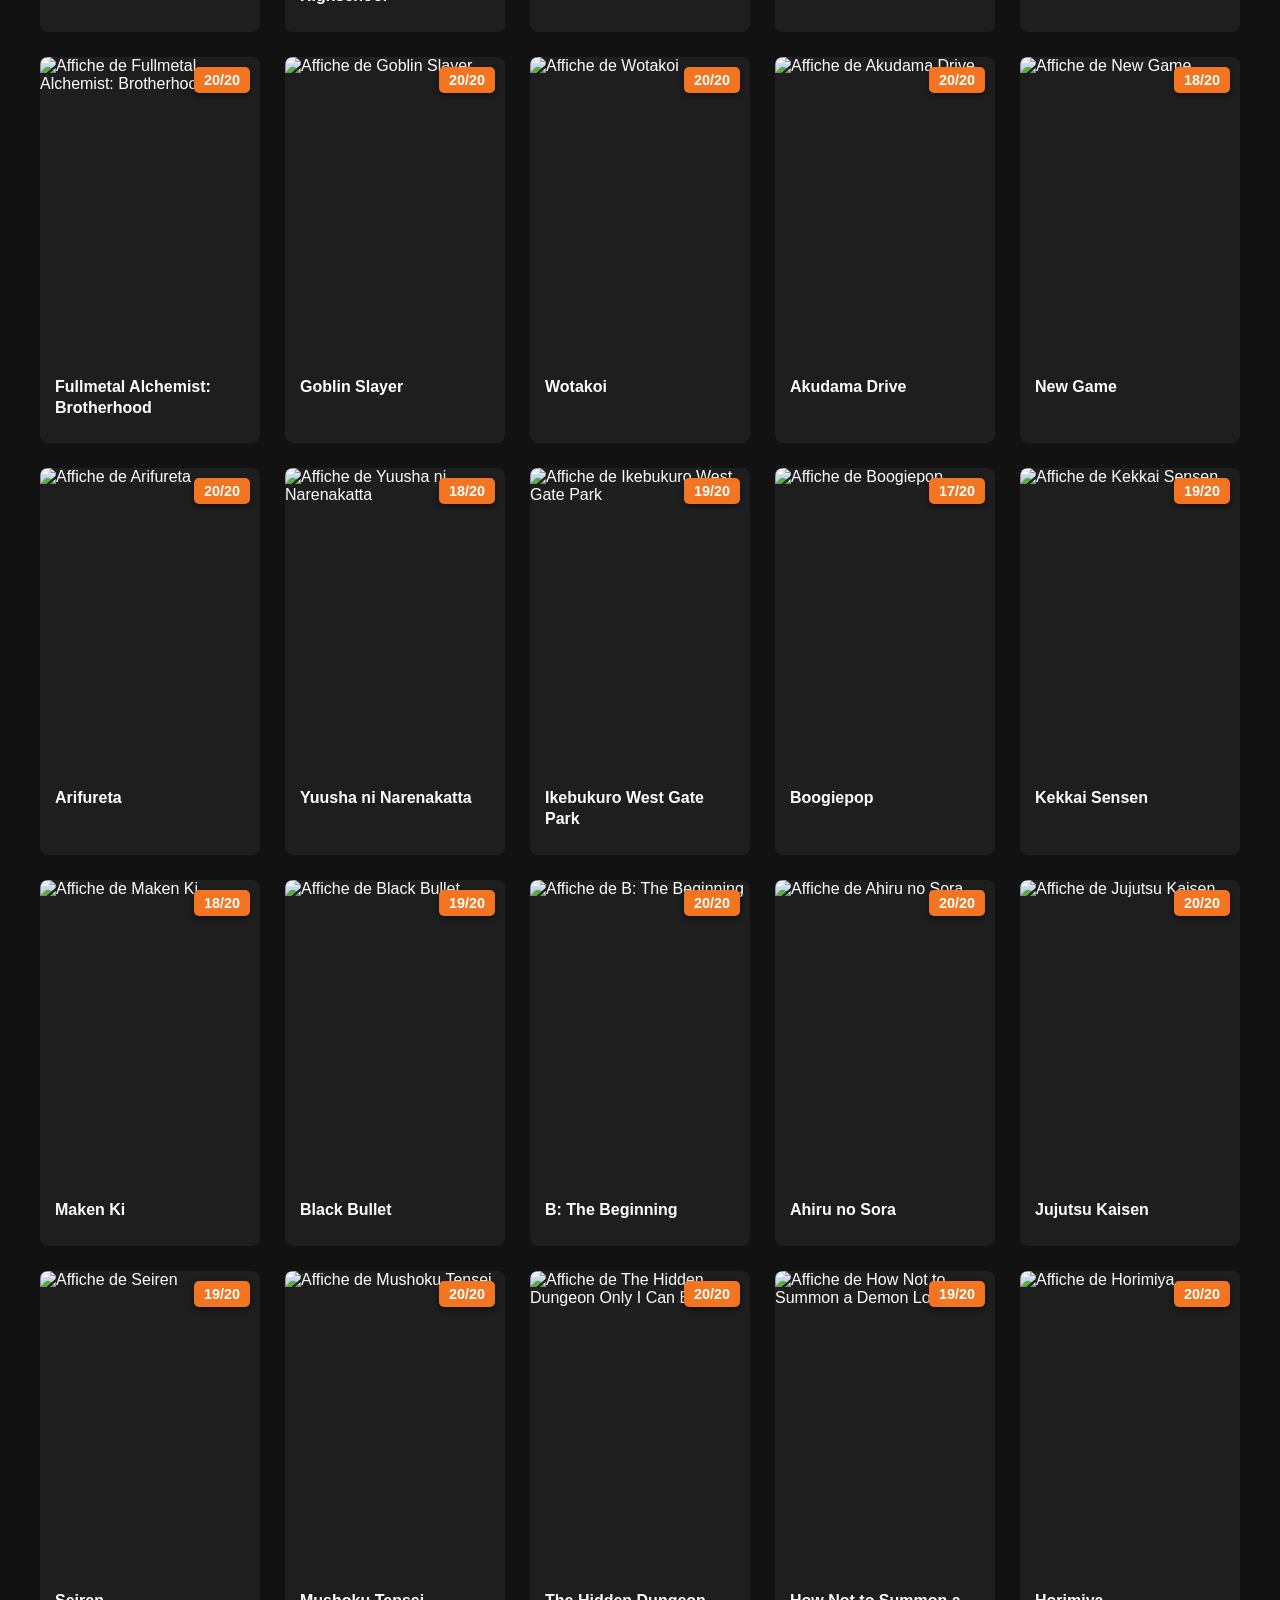
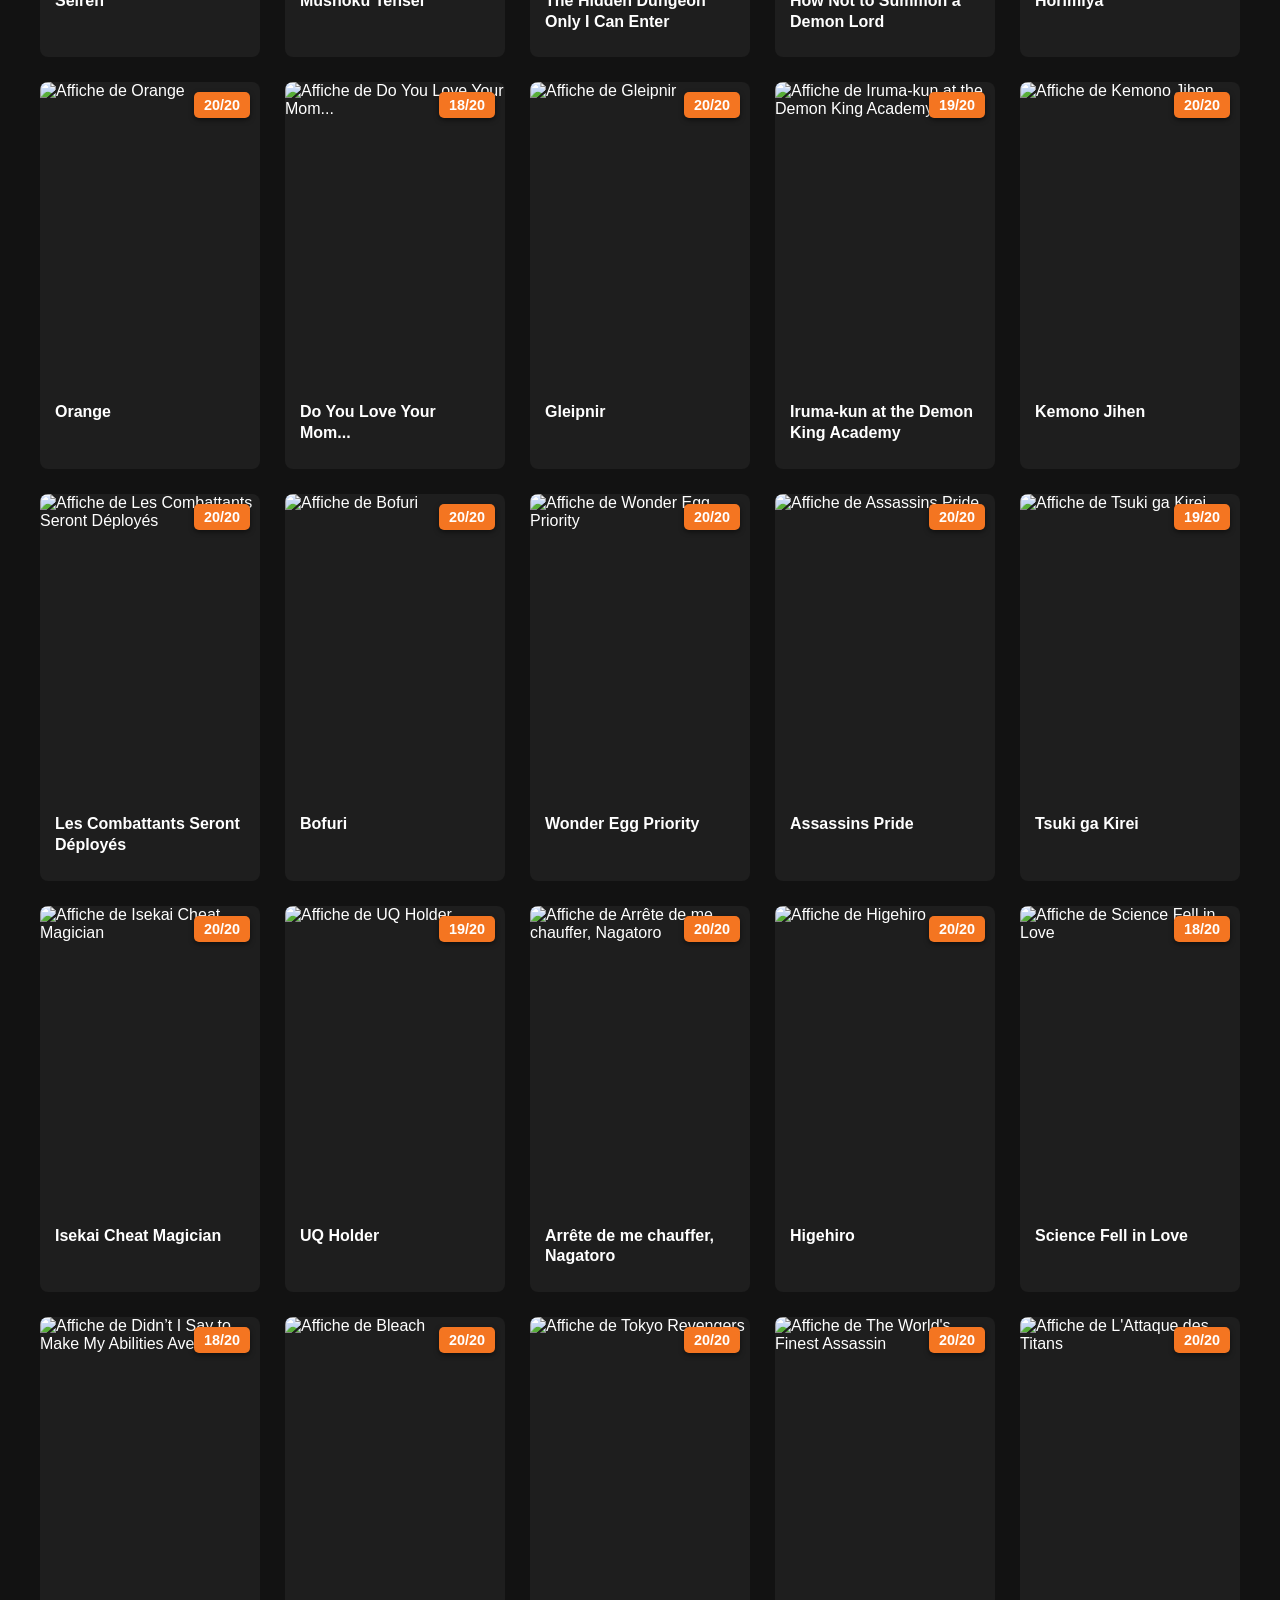
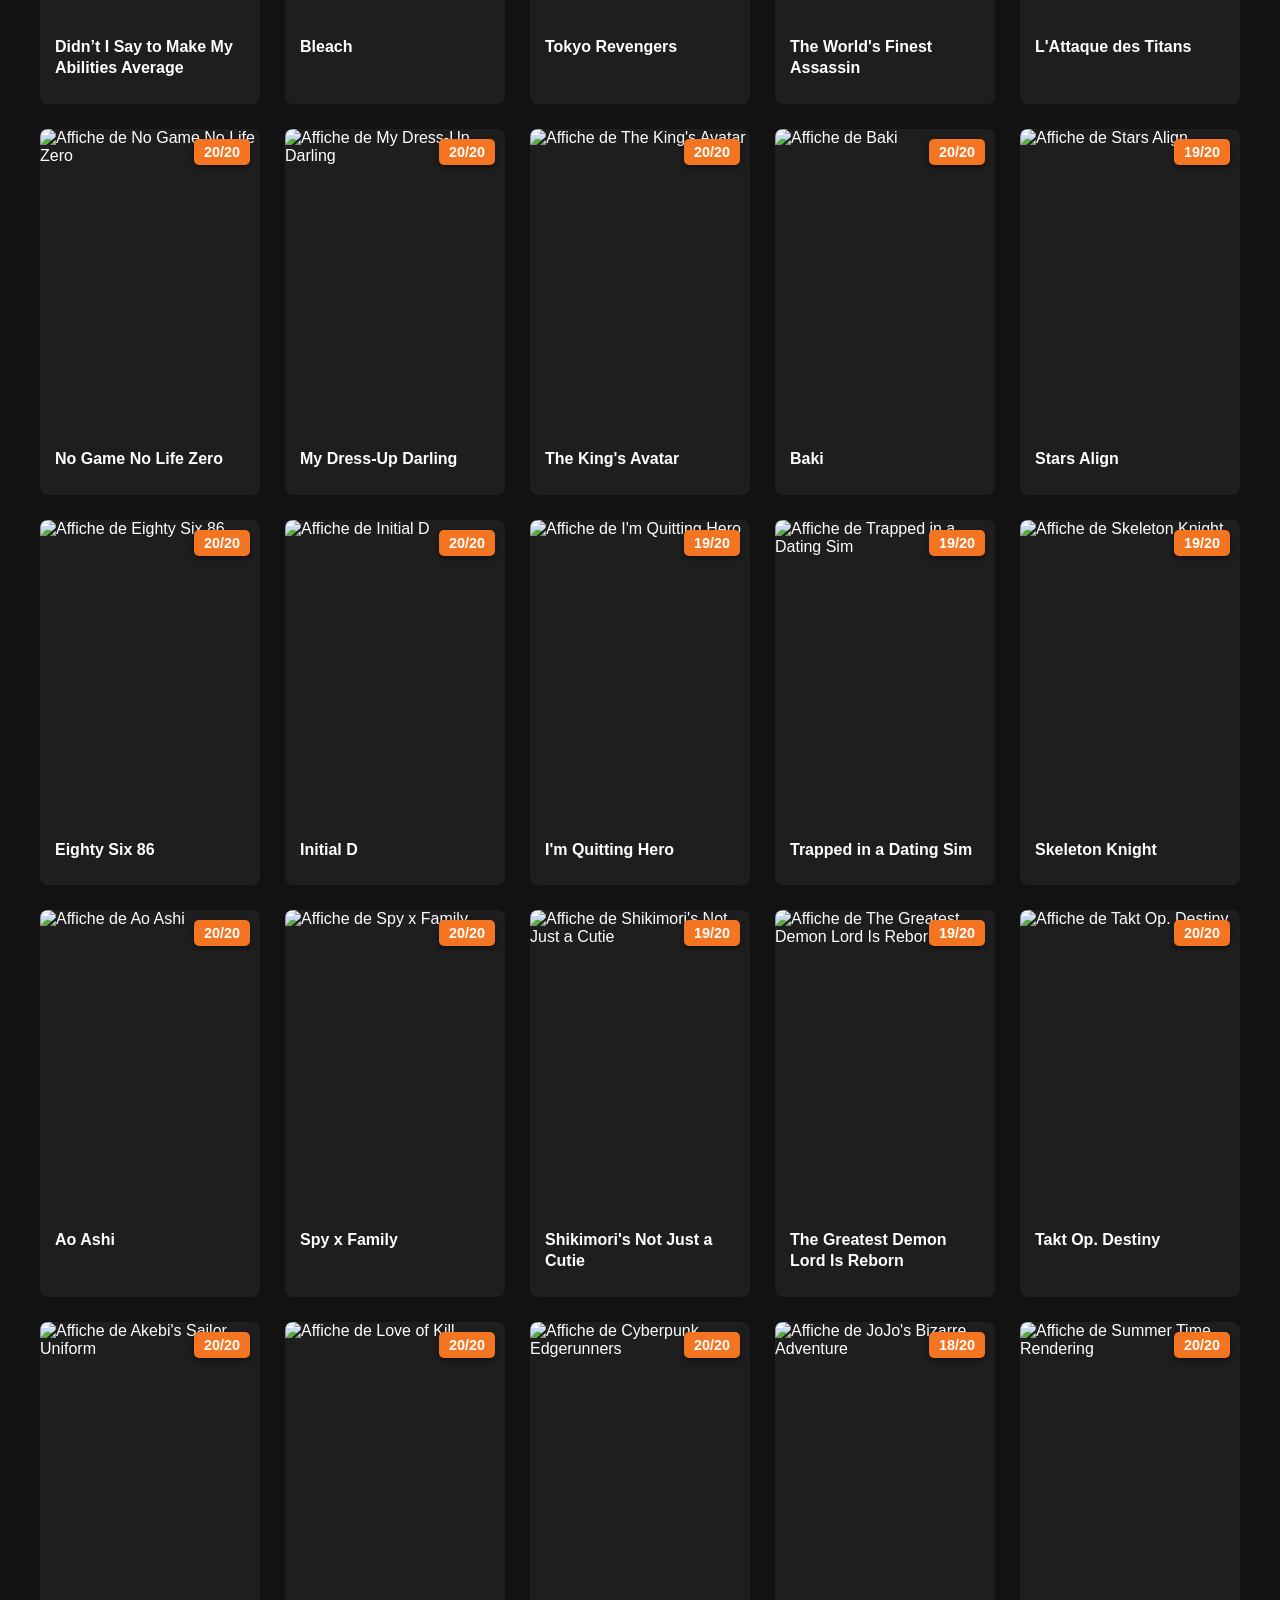
==== commit 98631e8b: "Update maliste.html" ====
--- a/maliste.html
+++ b/maliste.html
@@ -17,10 +17,20 @@
     </header>
 
     <main>
+        <div class="controls" style="margin-bottom: 30px;">
+            <div class="filter-group">
+                <label for="sort-mylist">Trier par :</label>
+                <select id="sort-mylist">
+                    <option value="default">Ordre d'ajout (Par défaut)</option>
+                    <option value="desc">Meilleures notes d'abord</option>
+                    <option value="asc">Moins bonnes notes d'abord</option>
+                </select>
+            </div>
+        </div>
+
         <div id="mylist-container" class="grid-container">
             </div>
     </main>
-
     <script src="maliste.js"></script>
 </body>
-</html>+</html>
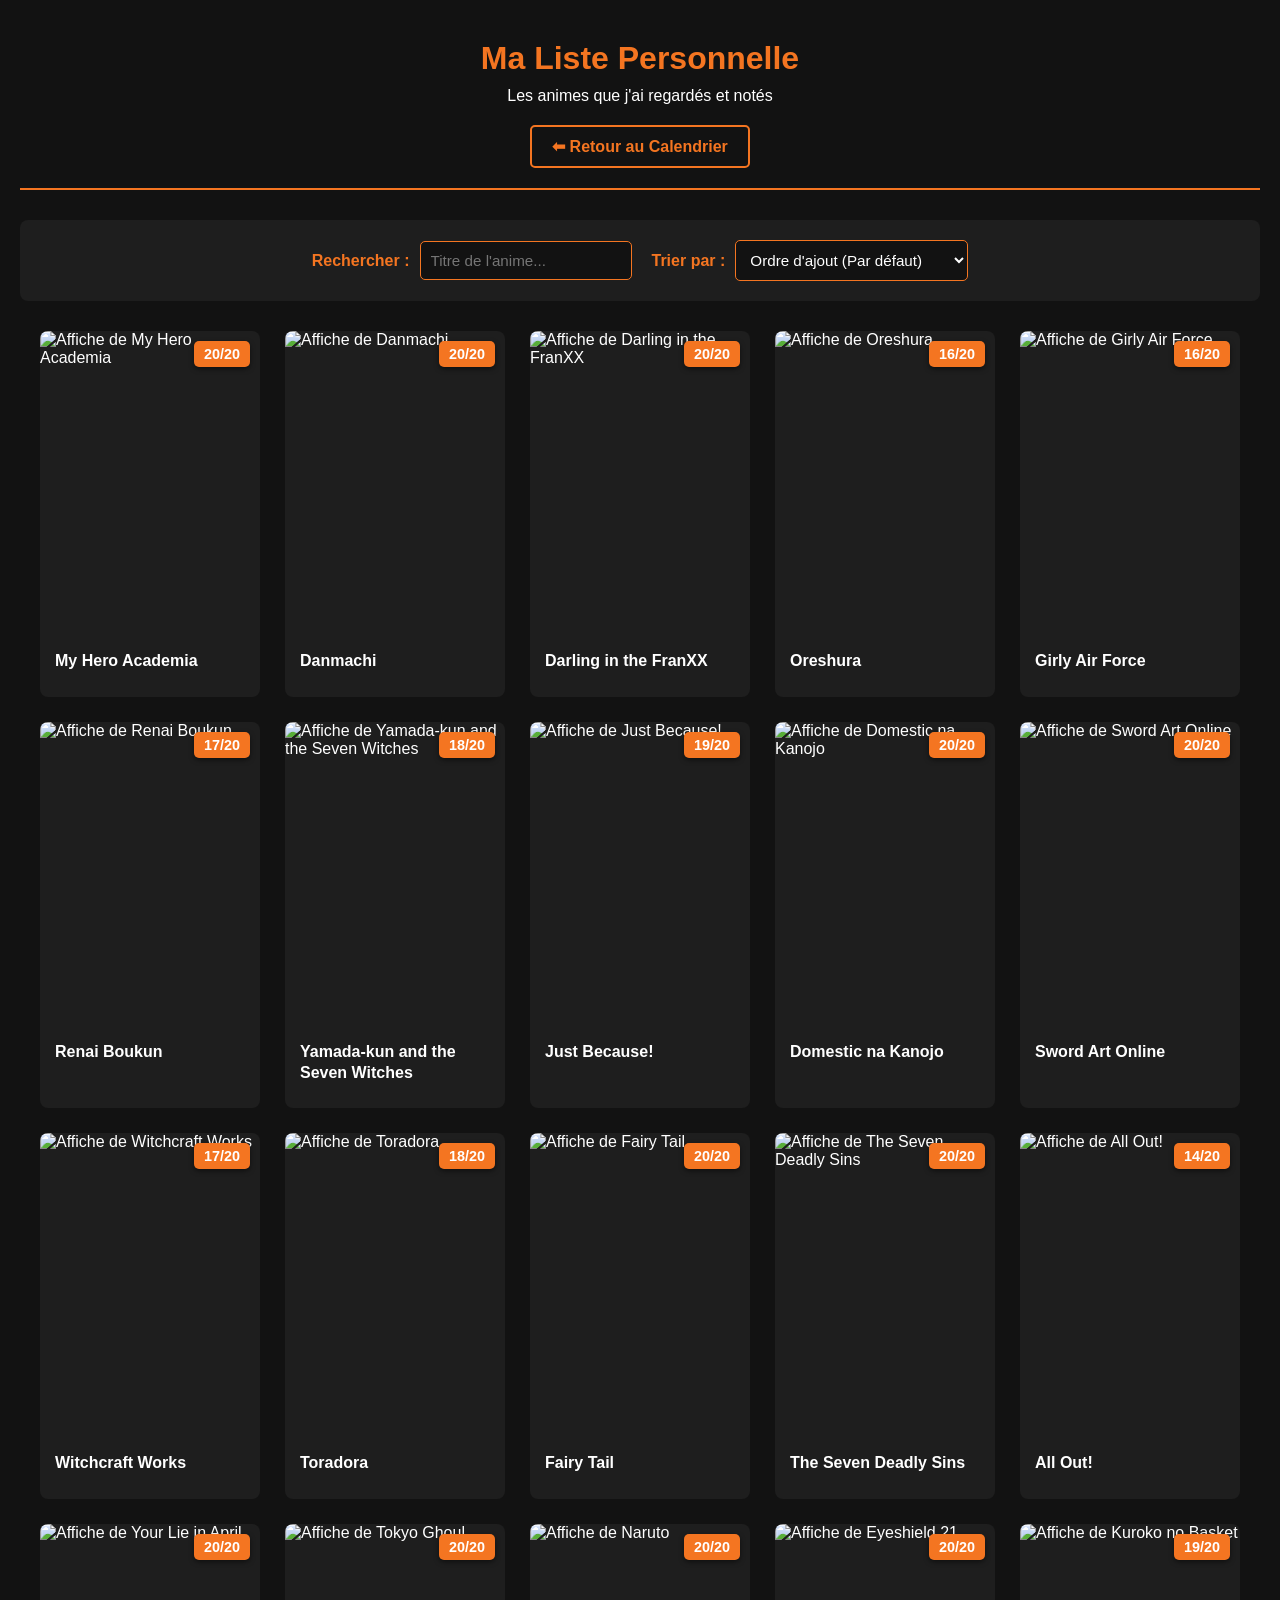
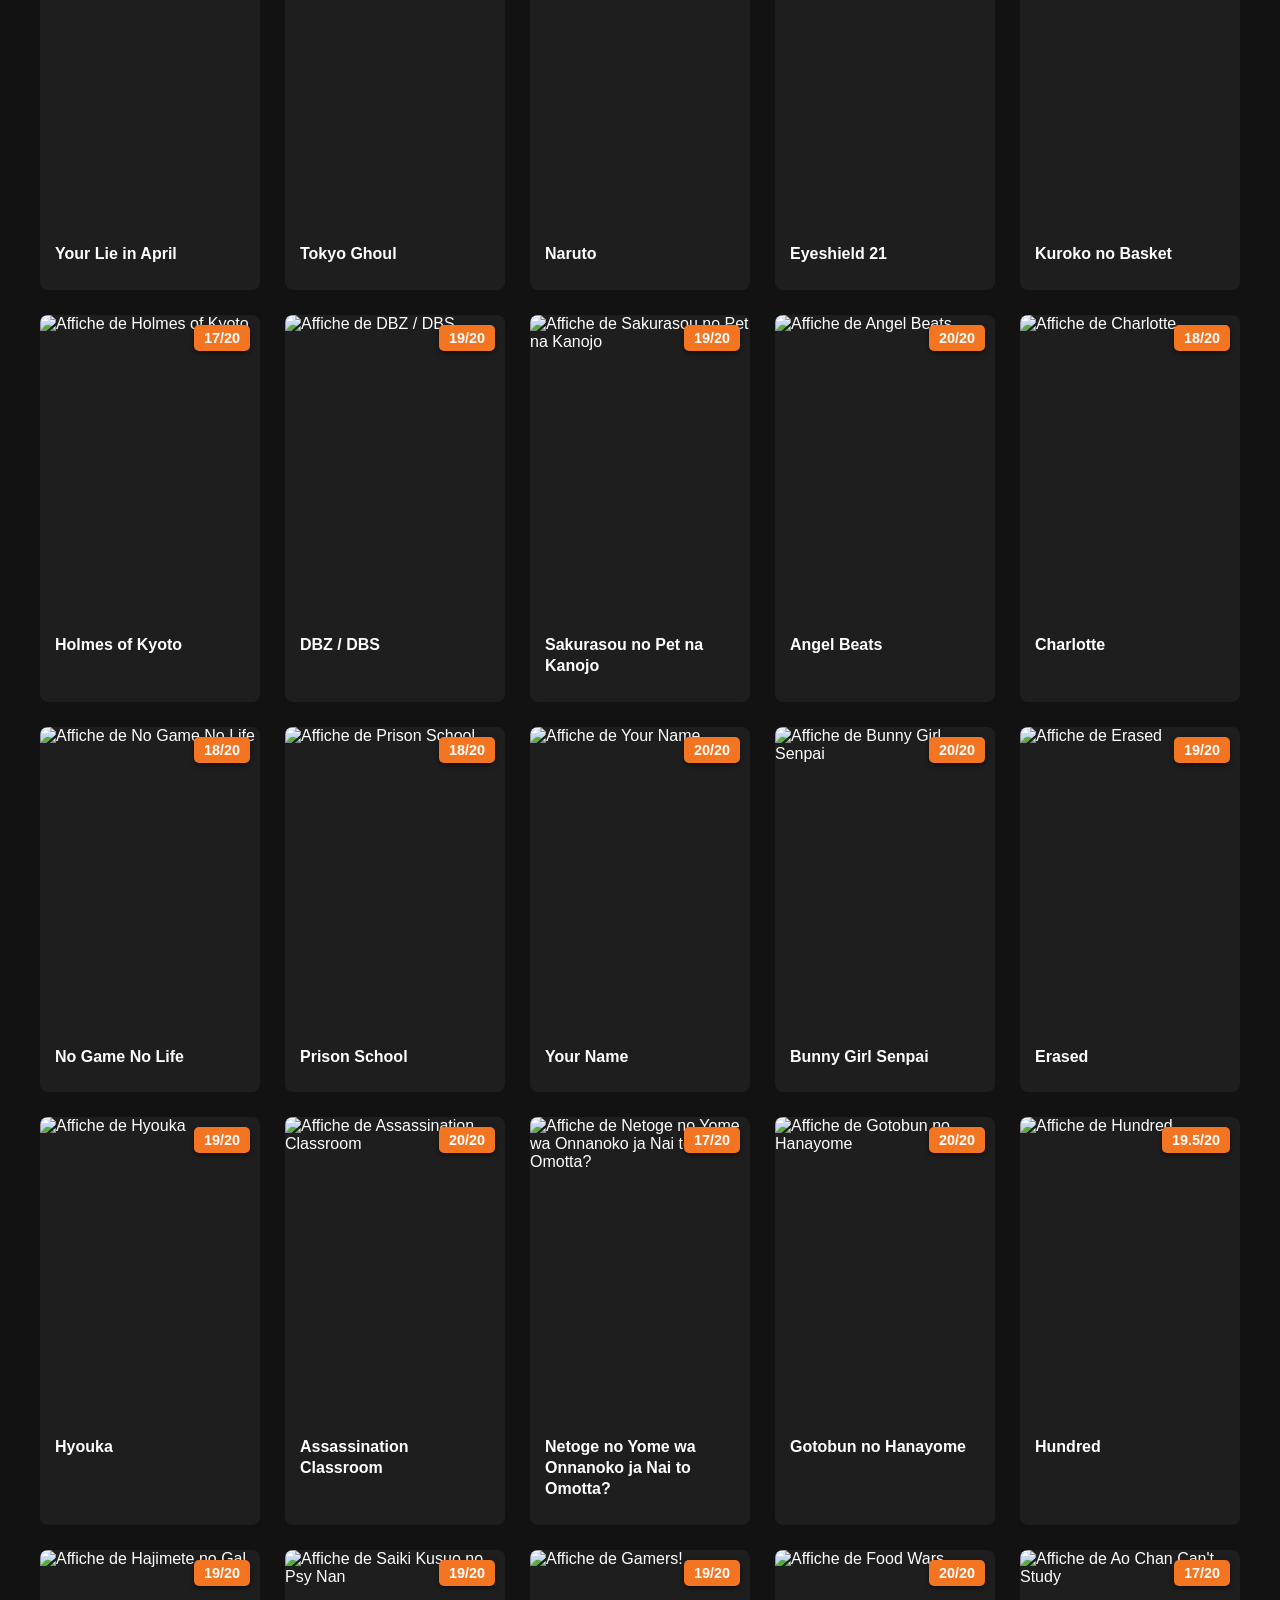
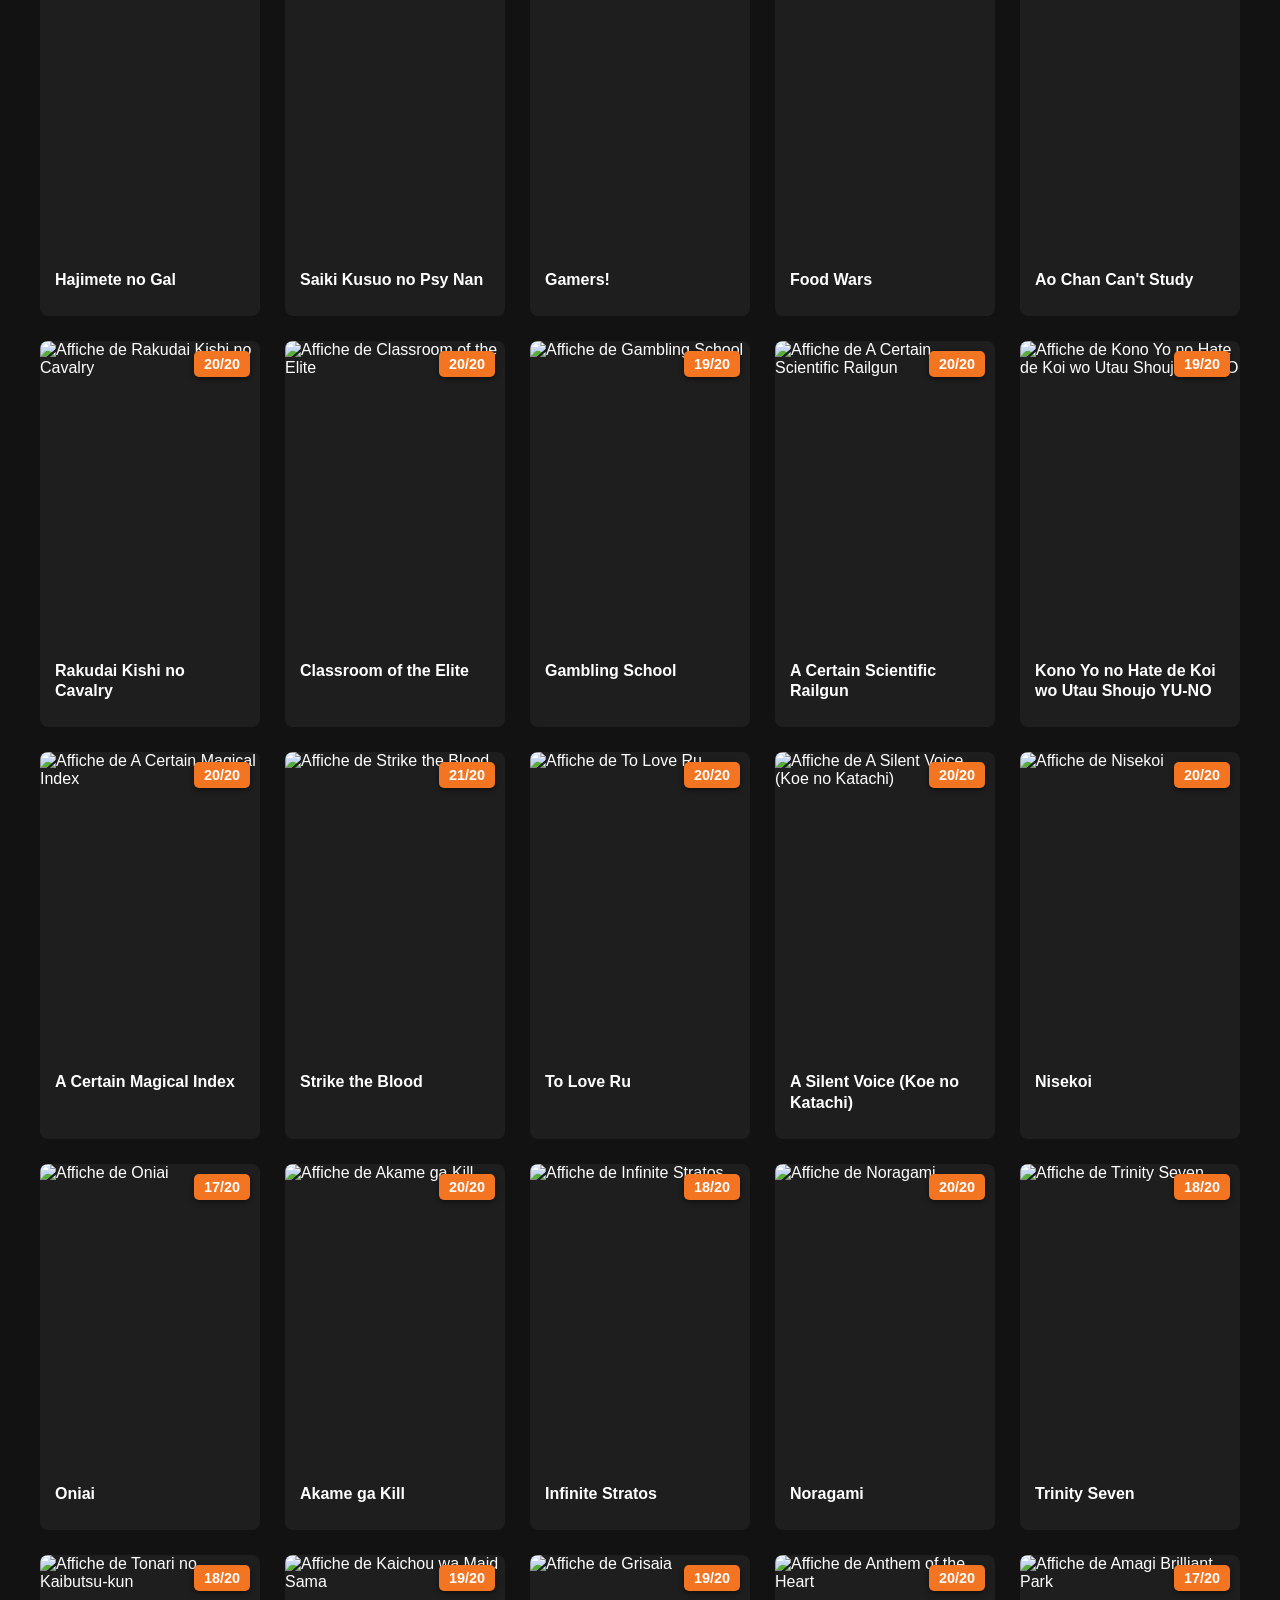
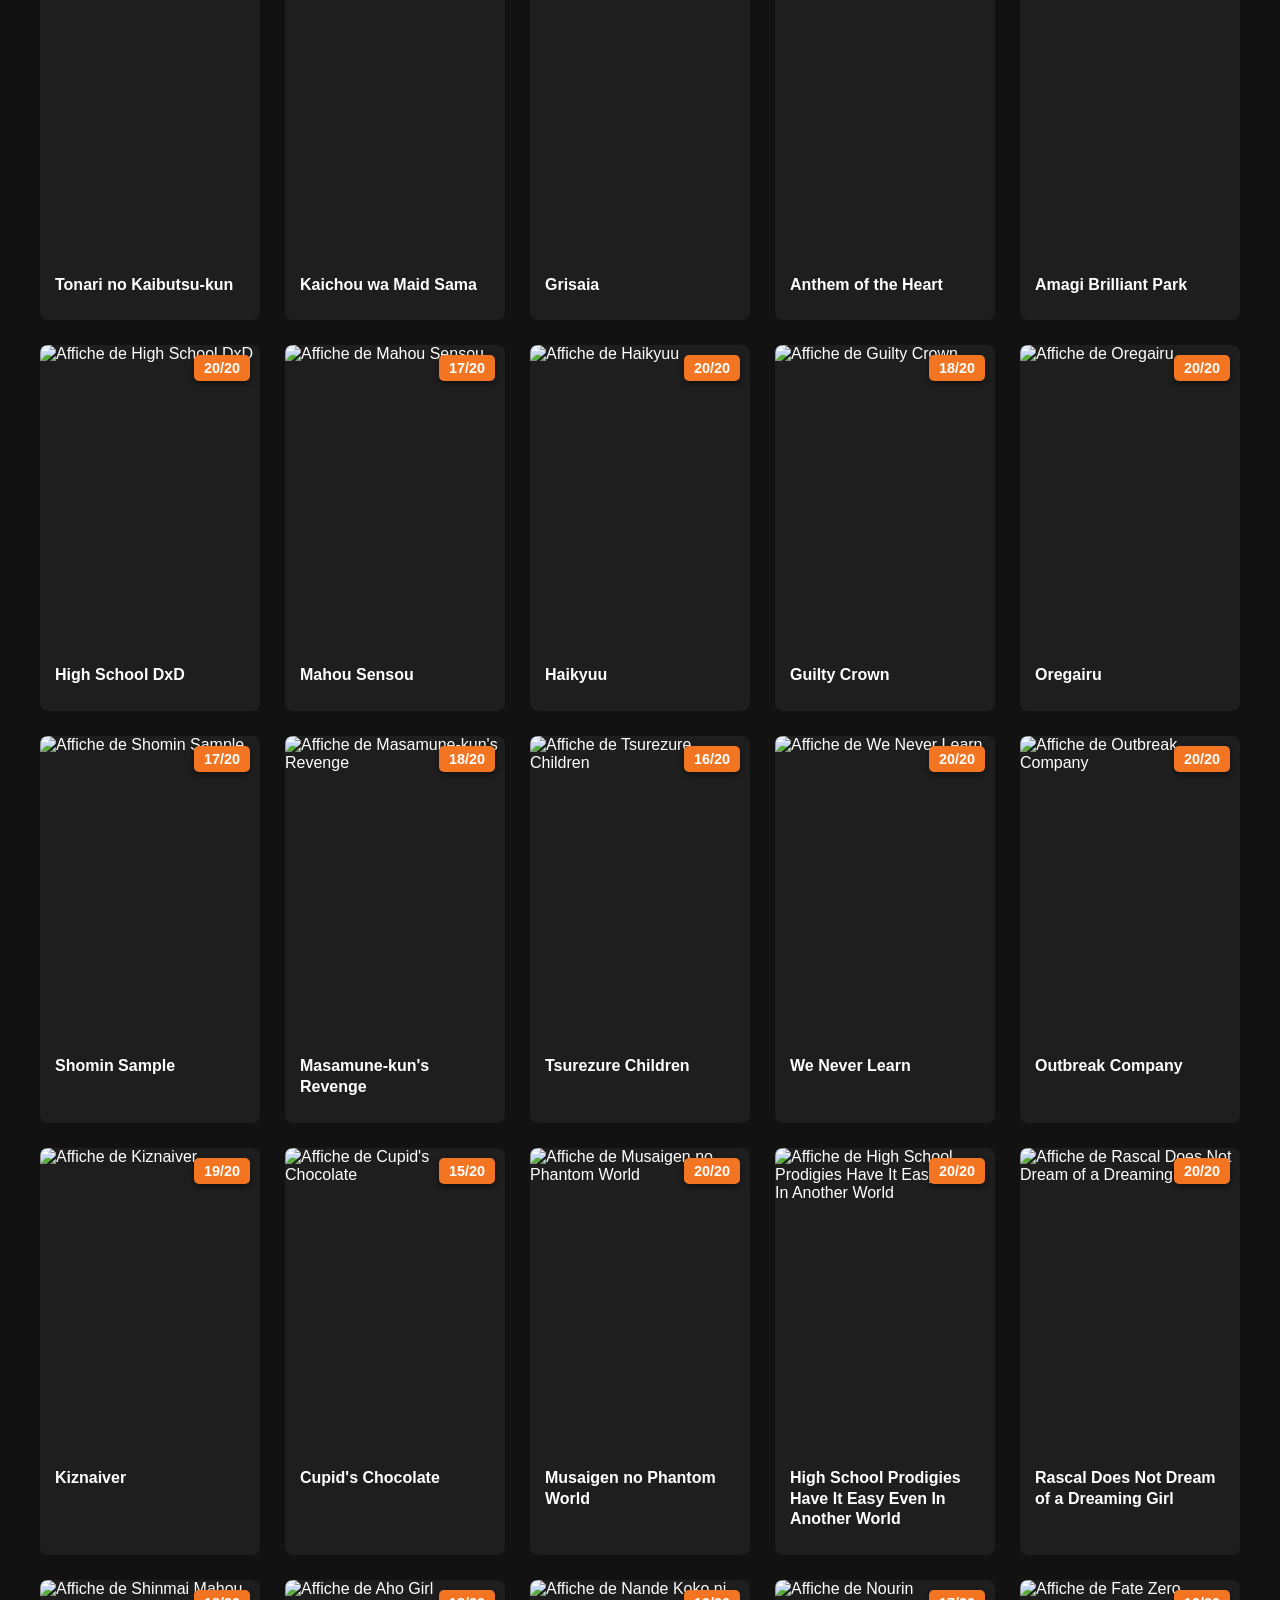
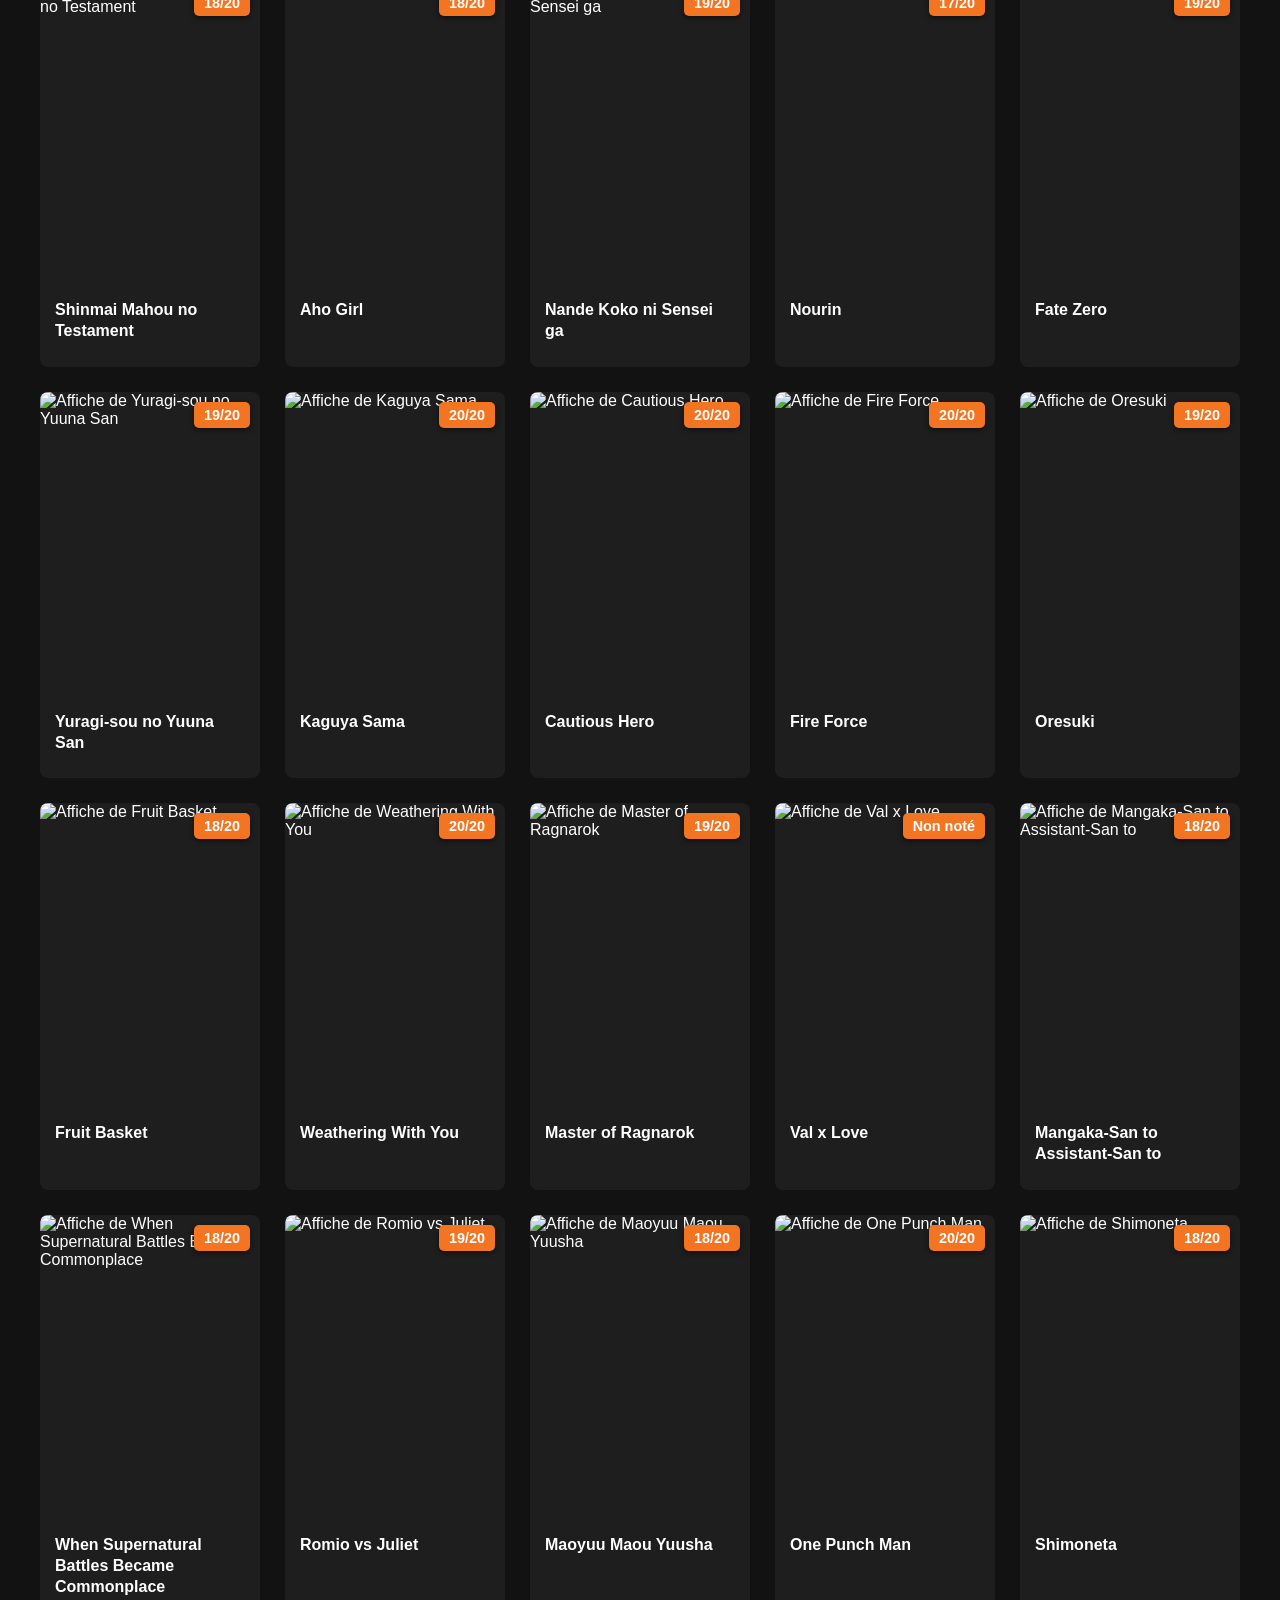
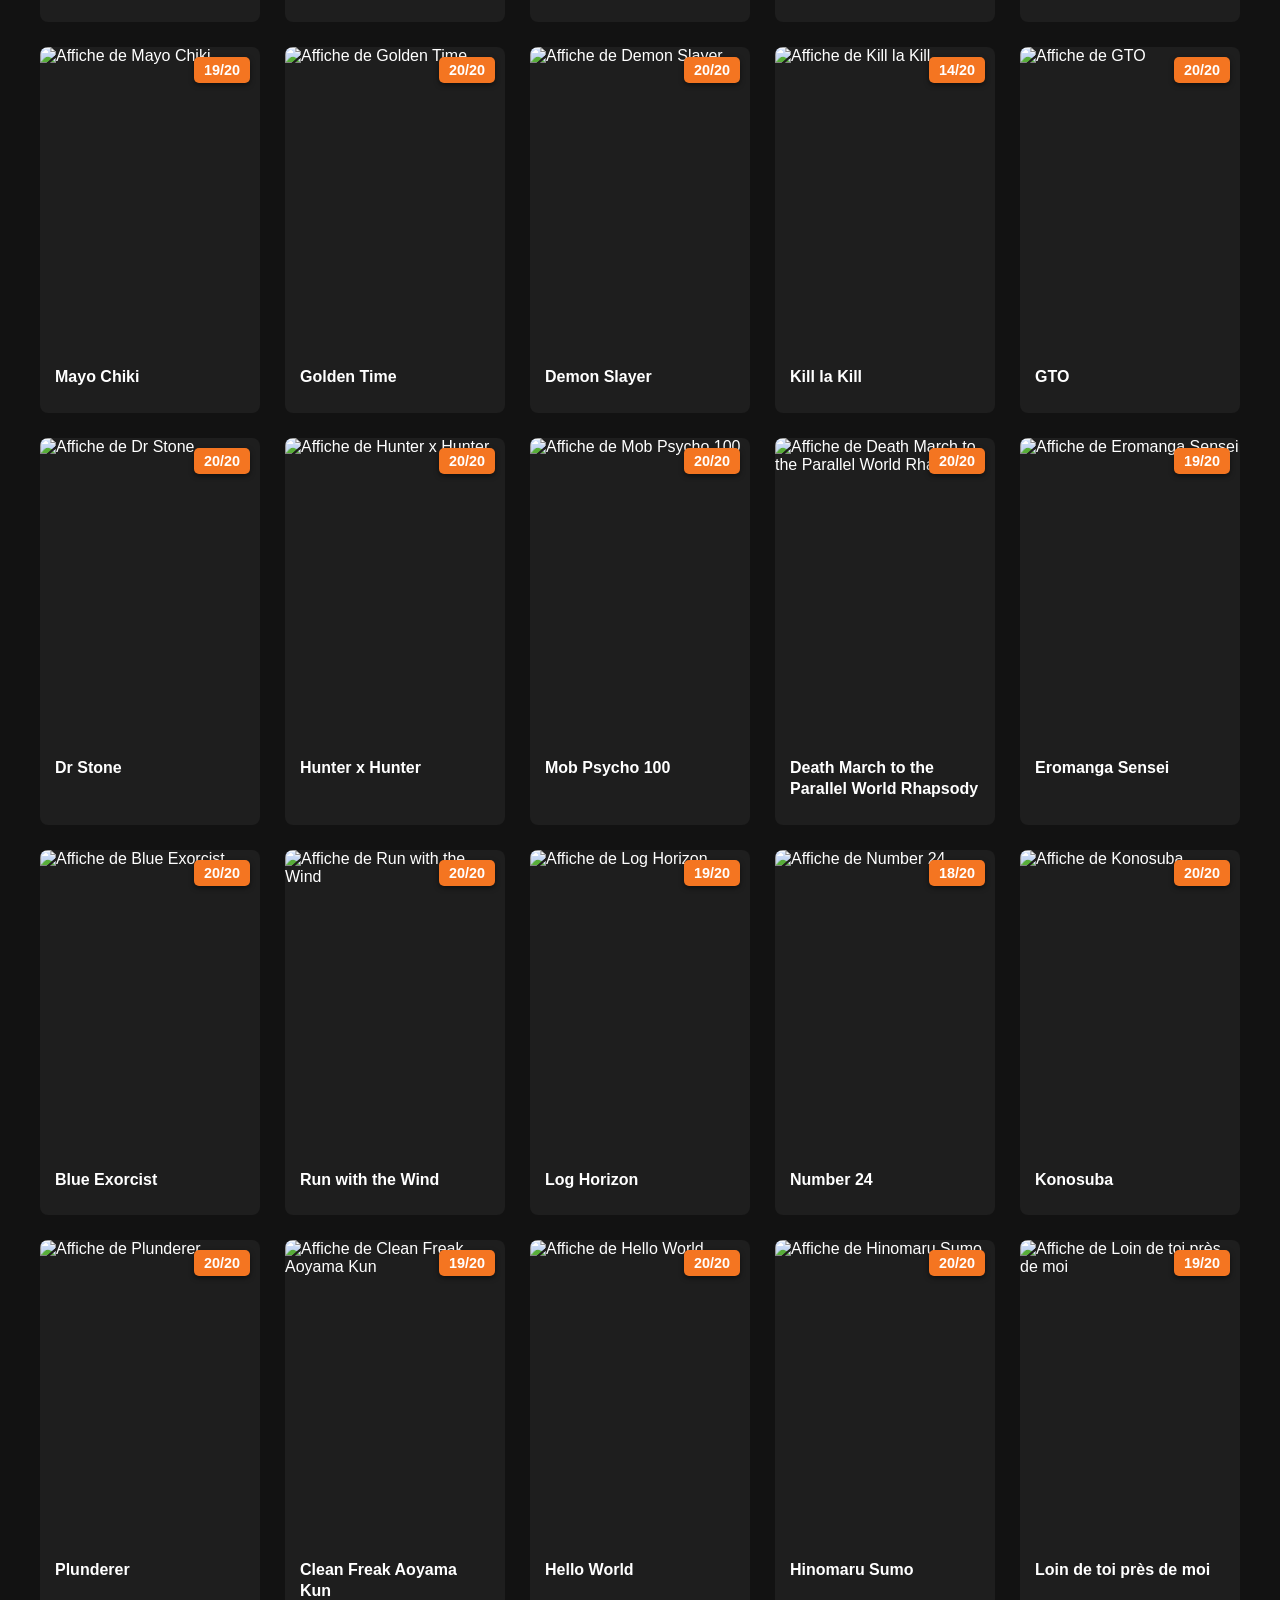
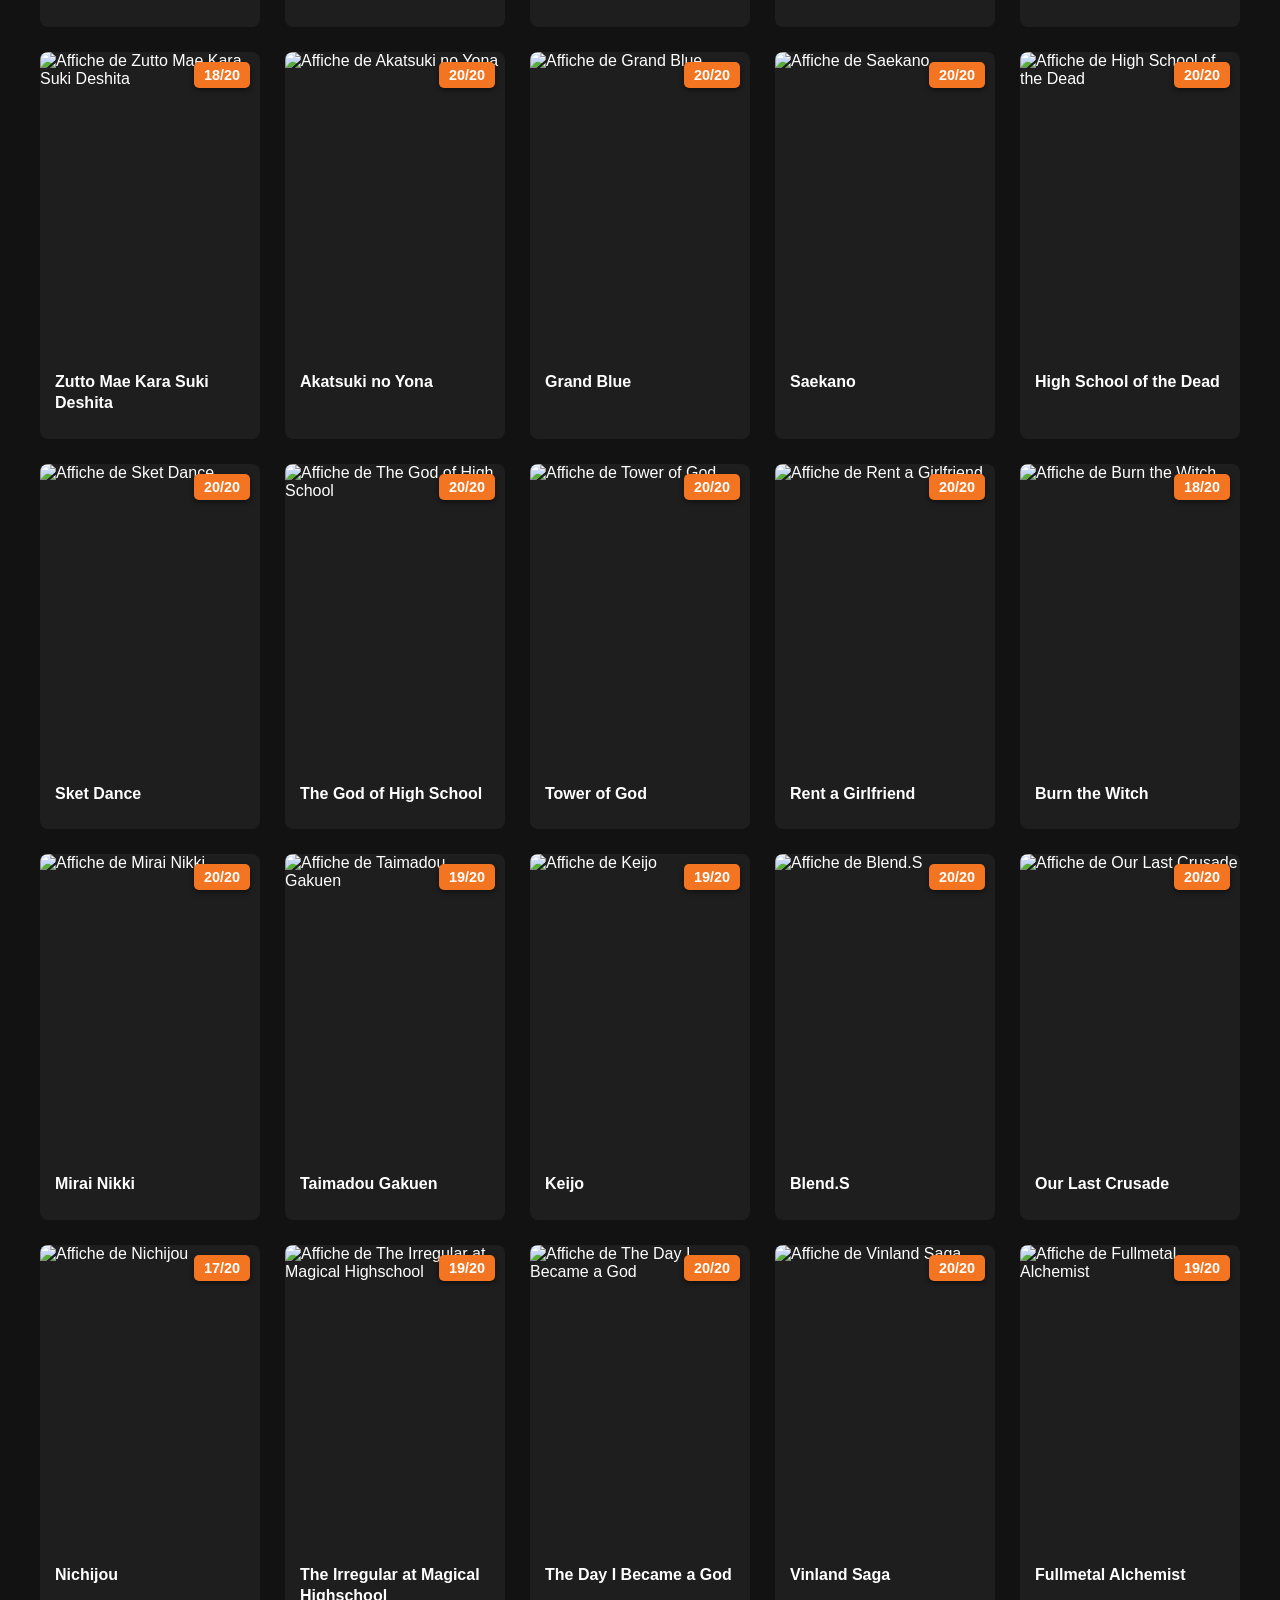
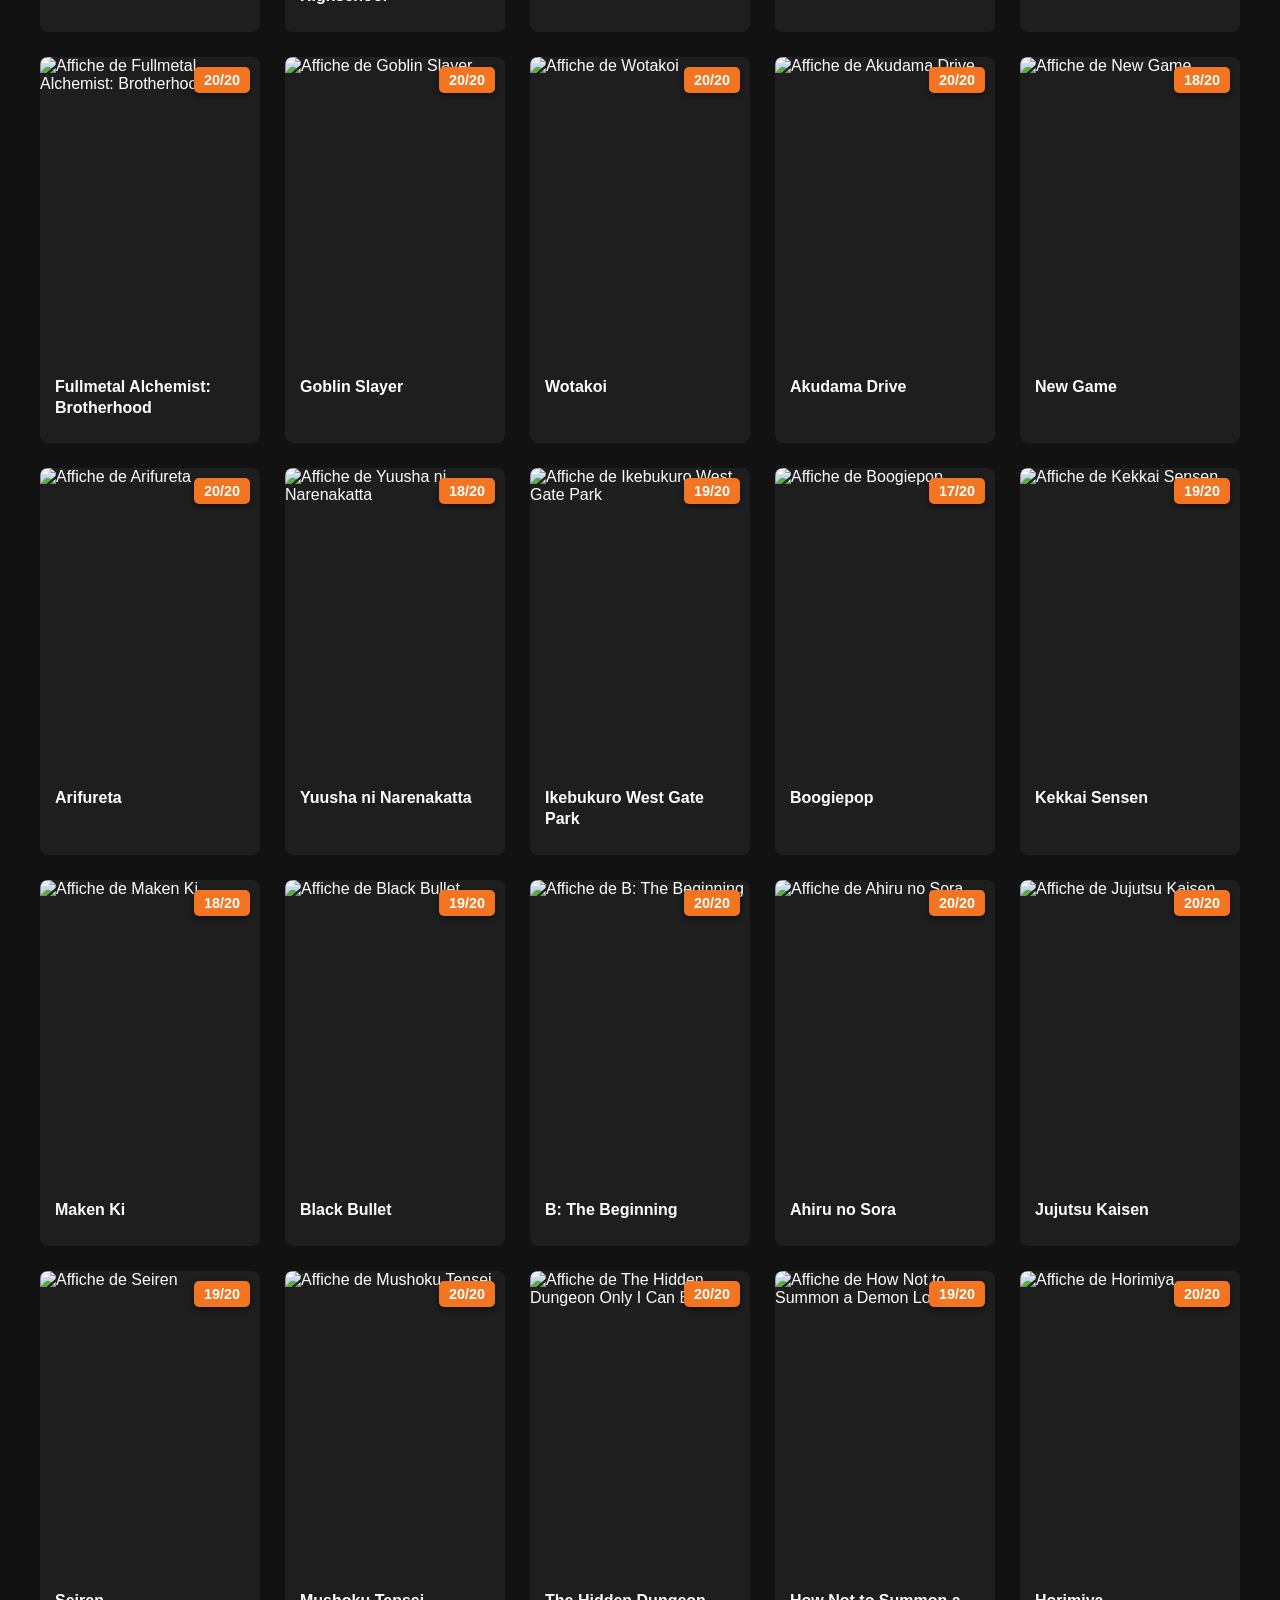
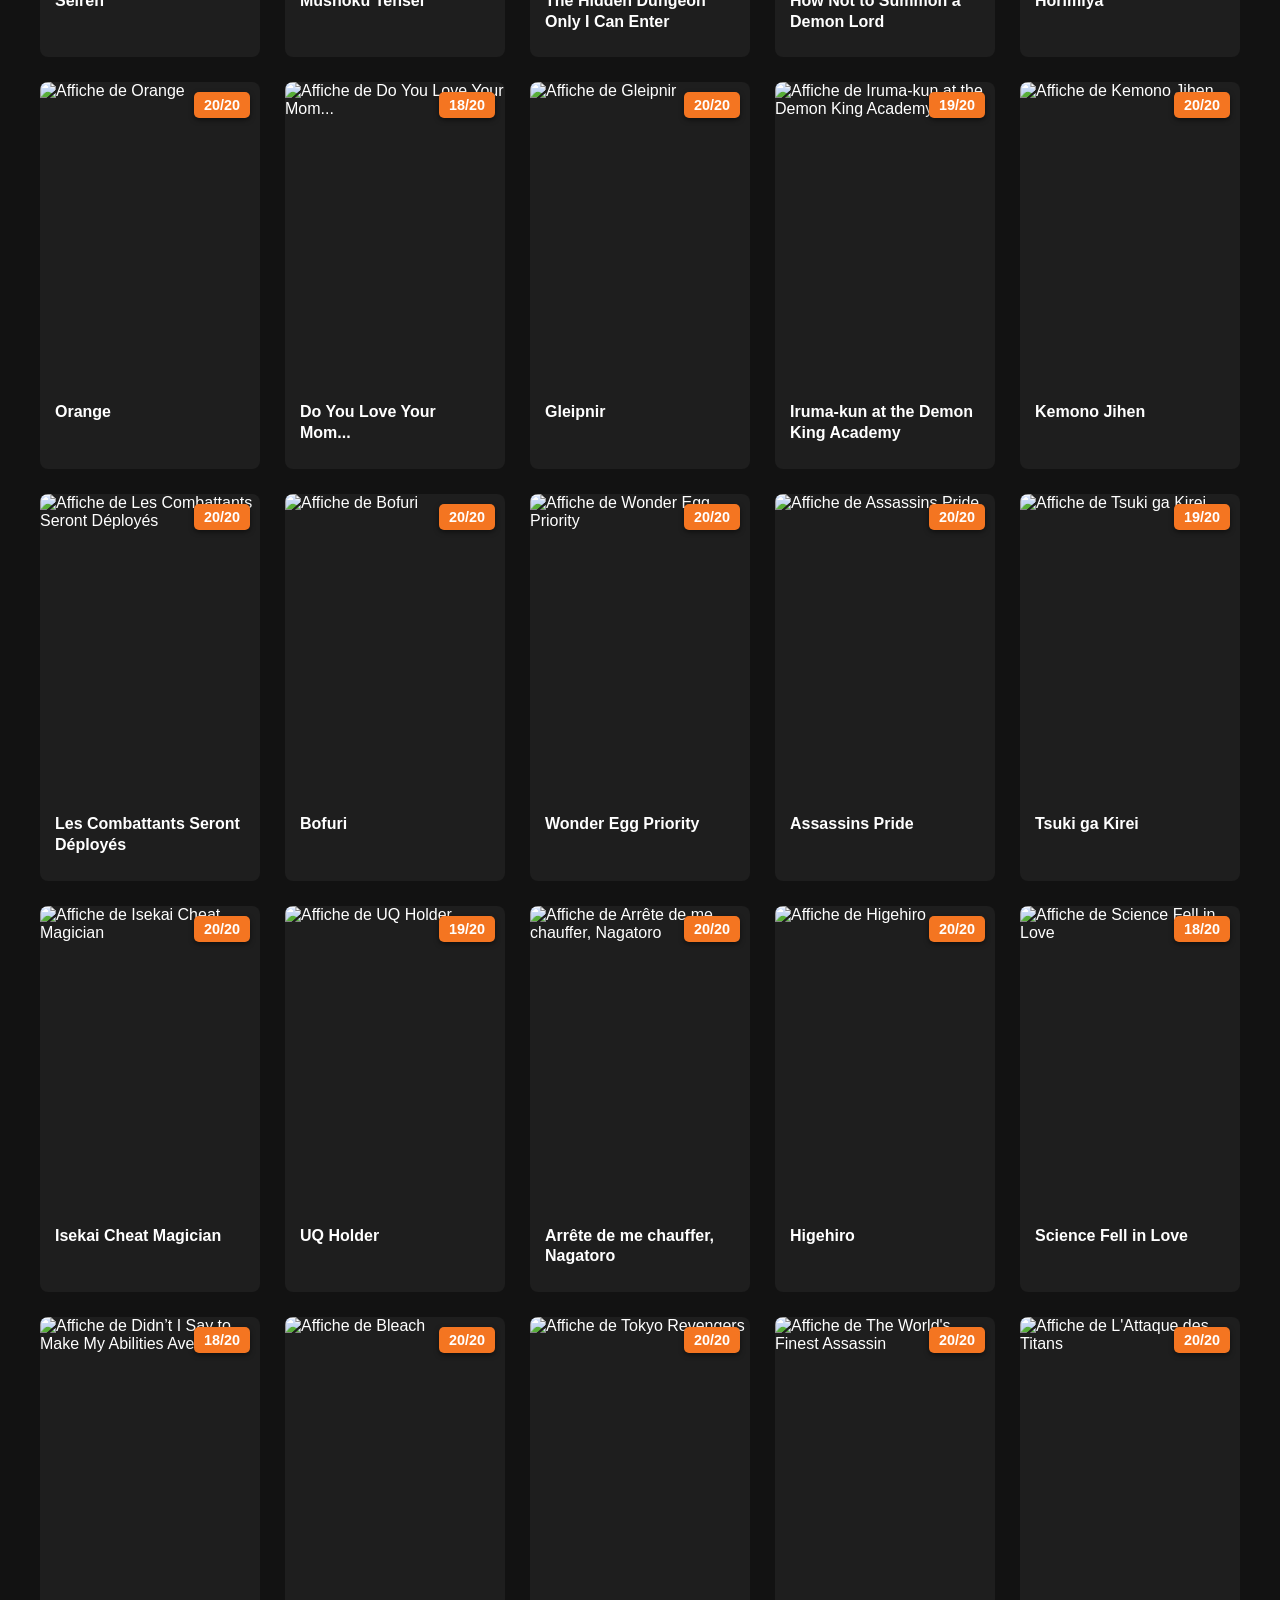
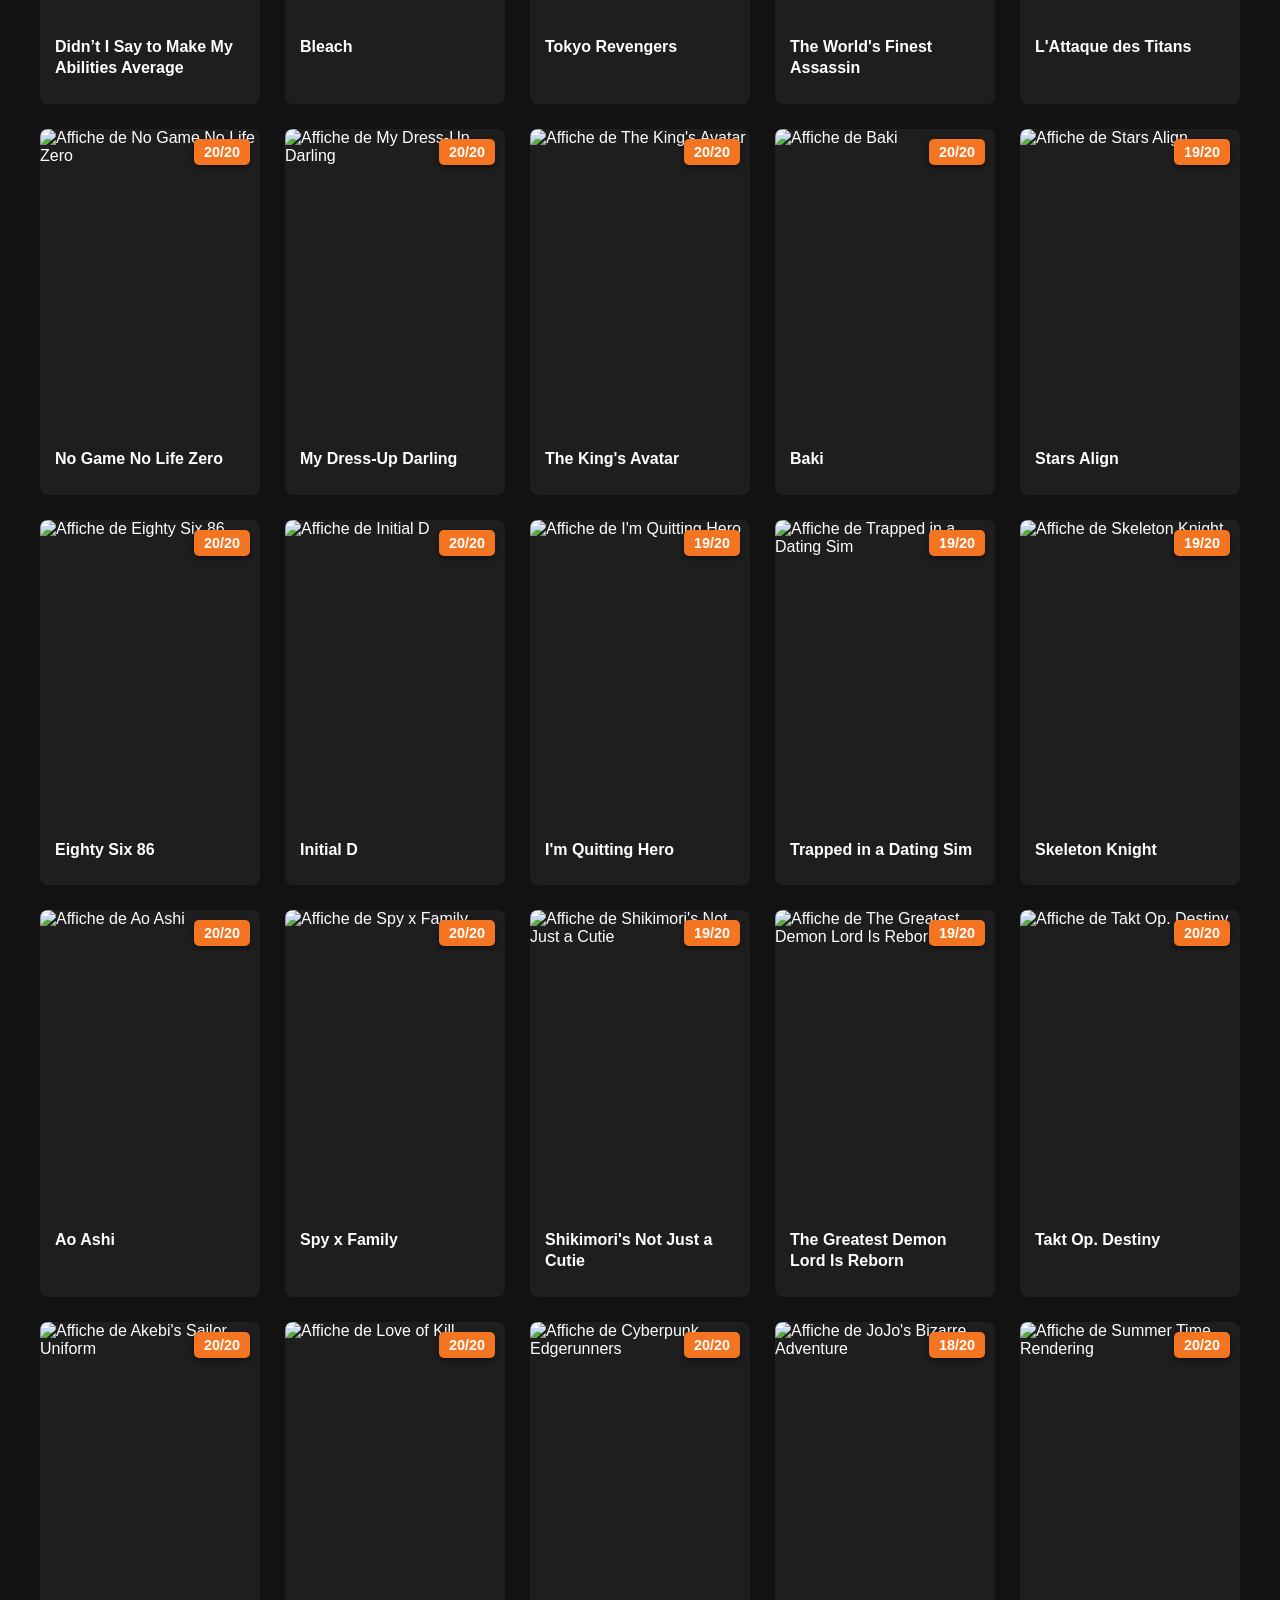
==== commit 91b425b3: "Update maliste.html" ====
--- a/maliste.html
+++ b/maliste.html
@@ -19,6 +19,11 @@
     <main>
         <div class="controls" style="margin-bottom: 30px;">
             <div class="filter-group">
+                <label for="search-mylist">Rechercher :</label>
+                <input type="text" id="search-mylist" placeholder="Titre de l'anime..." style="padding: 10px; border-radius: 5px; border: 1px solid #f47521; background-color: #121212; color: white; outline: none; min-width: 200px; font-size: 0.95rem;">
+            </div>
+
+            <div class="filter-group">
                 <label for="sort-mylist">Trier par :</label>
                 <select id="sort-mylist">
                     <option value="default">Ordre d'ajout (Par défaut)</option>
